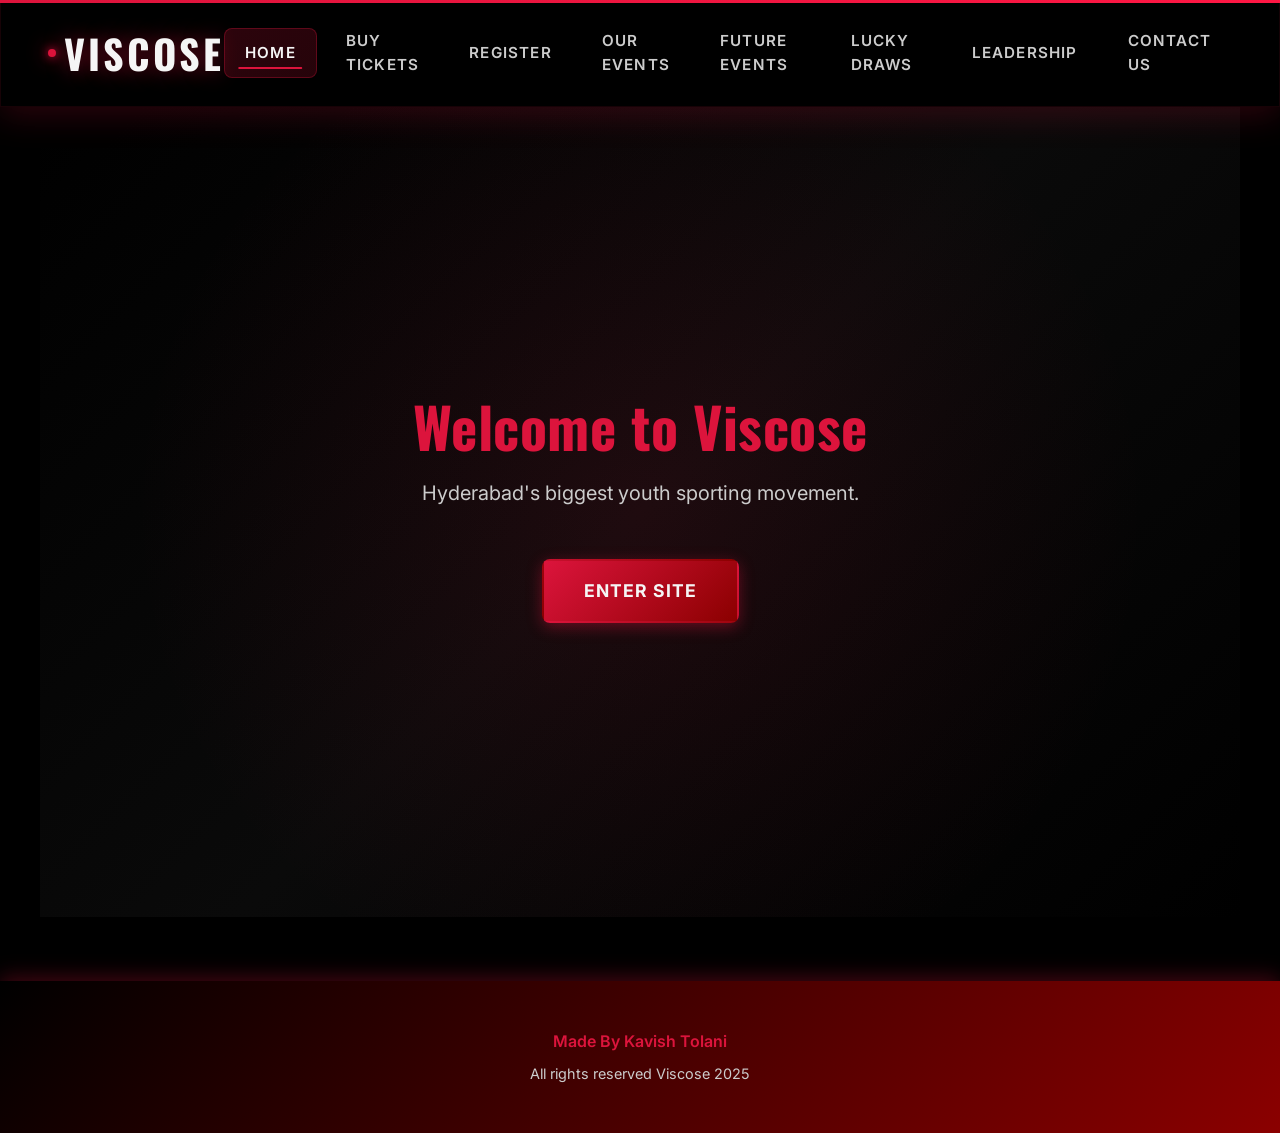
==== index.html @ 60ed1005 "Add files via upload" ====
<!DOCTYPE html>
<html lang="en">
<head>
    <meta charset="UTF-8">
    <meta name="viewport" content="width=device-width, initial-scale=1.0">
    <title>Viscose Sports - Hyderabad's Biggest Youth Sporting Movement</title>
    <link rel="stylesheet" href="styles.css">
    <script src="script.js"></script>
</head>
<body>
    <header class="hero-bar">
        <a href="home.html" class="logo">Viscose</a>
        <button class="menu-toggle" aria-label="Toggle menu">
            <span></span>
            <span></span>
            <span></span>
        </button>
        <nav>
            <ul>
                <li><a href="home.html">Home</a></li>
                <li><a href="buy.html">Buy Tickets</a></li>
                <li><a href="register.html">Register</a></li>
                <li><a href="our-events.html">Our Events</a></li>
                <li><a href="events.html">Future Events</a></li>
                <li><a href="lucky-draws.html">Lucky Draws</a></li>
                <li><a href="leadership.html">Leadership</a></li>
                <li><a href="contact.html">Contact Us</a></li>
            </ul>
        </nav>
    </header>
    <section class="hero">
        <div class="hero-content">
            <h1>Welcome to Viscose</h1>
            <p>Hyderabad's biggest youth sporting movement.</p>
            <a href="home.html" class="cta-button">Enter Site</a>
        </div>
    </section>
    <footer>
        <p>Made By Kavish Tolani</p>
        <p>All rights reserved Viscose 2025</p>
    </footer>
</body>
</html>
---- styles.css ----
/* Import Google Fonts */
@import url('https://fonts.googleapis.com/css2?family=Inter:wght@300;400;500;600;700;800;900&family=Oswald:wght@400;500;600;700&display=swap');

/* CSS Variables for Theme */
:root {
    --primary-red: #DC143C;
    --dark-red: #8B0000;
    --bright-red: #FF1744;
    --black: #000000;
    --dark-gray: #0A0A0A;
    --medium-gray: #1A1A1A;
    --light-gray: #2A2A2A;
    --text-light: #F5F5F5;
    --text-gray: #CCCCCC;
    --accent-gold: #FFD700;
    --transition: all 0.3s cubic-bezier(0.4, 0, 0.2, 1);
}

/* Global Styles */
* {
    margin: 0;
    padding: 0;
    box-sizing: border-box;
}

body {
    font-family: 'Inter', sans-serif;
    background: var(--black);
    color: var(--text-light);
    overflow-x: hidden;
    line-height: 1.6;
}

h1, h2, h3, h4, h5, h6 {
    font-family: 'Oswald', sans-serif;
    color: var(--primary-red);
    margin: 0;
    font-weight: 700;
    letter-spacing: 0.5px;
}

h1 {
    font-size: 3.5rem;
    line-height: 1.2;
    margin-bottom: 1rem;
}

h2 {
    font-size: 2.5rem;
    margin-bottom: 1.5rem;
    text-transform: uppercase;
}

h3 {
    font-size: 2rem;
    margin-bottom: 1rem;
    color: var(--bright-red);
}

h4 {
    font-size: 1.5rem;
    margin-bottom: 0.75rem;
}

p, ul, li, a {
    font-family: 'Inter', sans-serif;
    color: var(--text-gray);
}

a {
    text-decoration: none;
    transition: var(--transition);
}

/* Hero Bar / Navigation */
.hero-bar {
    display: flex;
    justify-content: space-between;
    align-items: center;
    padding: 1rem 3rem;
    background: rgba(0, 0, 0, 0.95);
    backdrop-filter: blur(20px) saturate(180%);
    -webkit-backdrop-filter: blur(20px) saturate(180%);
    box-shadow: 0 8px 32px rgba(220, 20, 60, 0.2), 
                0 0 0 1px rgba(220, 20, 60, 0.1) inset;
    position: sticky;
    top: 0;
    z-index: 1000;
    transition: all 0.3s ease;
    min-height: 70px;
}

.hero-bar::before {
    content: '';
    position: absolute;
    top: 0;
    left: 0;
    right: 0;
    height: 3px;
    background: linear-gradient(90deg, 
        var(--primary-red) 0%, 
        var(--bright-red) 50%, 
        var(--primary-red) 100%);
    background-size: 200% 100%;
    animation: shimmer 3s linear infinite;
}

@keyframes shimmer {
    0% { background-position: 200% 0; }
    100% { background-position: -200% 0; }
}

.hero-bar .logo {
    font-size: 2.5rem;
    font-weight: 900;
    color: var(--text-light);
    font-family: 'Oswald', sans-serif;
    text-transform: uppercase;
    letter-spacing: 3px;
    text-shadow: 0 0 20px rgba(220, 20, 60, 0.5),
                 2px 2px 4px rgba(0, 0, 0, 0.8);
    transition: var(--transition);
    position: relative;
    cursor: pointer;
    display: flex;
    align-items: center;
    gap: 0.5rem;
    text-decoration: none;
}

.hero-bar .logo::before {
    content: '';
    width: 8px;
    height: 8px;
    background: var(--primary-red);
    border-radius: 50%;
    box-shadow: 0 0 10px var(--primary-red),
                0 0 20px var(--primary-red);
    animation: pulse 2s ease-in-out infinite;
}

@keyframes pulse {
    0%, 100% { 
        opacity: 1;
        transform: scale(1);
    }
    50% { 
        opacity: 0.7;
        transform: scale(1.2);
    }
}

.hero-bar .logo:hover {
    color: var(--primary-red);
    transform: translateY(-2px);
    text-shadow: 0 0 30px rgba(220, 20, 60, 0.8),
                 0 4px 8px rgba(0, 0, 0, 0.8);
}

nav {
    display: flex;
    align-items: center;
}

nav ul {
    list-style: none;
    display: flex;
    gap: 0.5rem;
    margin: 0;
    padding: 0;
    align-items: center;
}

nav ul li {
    position: relative;
}

nav ul li a {
    color: var(--text-gray);
    font-weight: 600;
    font-size: 0.95rem;
    text-transform: uppercase;
    letter-spacing: 1.2px;
    padding: 0.75rem 1.25rem;
    border-radius: 8px;
    position: relative;
    transition: var(--transition);
    display: block;
    background: transparent;
    border: 1px solid transparent;
}

nav ul li a::before {
    content: '';
    position: absolute;
    inset: 0;
    border-radius: 8px;
    padding: 1px;
    background: linear-gradient(135deg, var(--primary-red), var(--bright-red));
    -webkit-mask: linear-gradient(#fff 0 0) content-box, linear-gradient(#fff 0 0);
    -webkit-mask-composite: xor;
    mask-composite: exclude;
    opacity: 0;
    transition: var(--transition);
}

nav ul li a::after {
    content: '';
    position: absolute;
    bottom: 0.5rem;
    left: 50%;
    width: 0;
    height: 2px;
    background: linear-gradient(90deg, var(--primary-red), var(--bright-red));
    transition: var(--transition);
    transform: translateX(-50%);
    border-radius: 2px;
}

nav ul li a:hover {
    color: var(--text-light);
    background: rgba(220, 20, 60, 0.15);
    transform: translateY(-2px);
}

nav ul li a:hover::before {
    opacity: 1;
}

nav ul li a:hover::after {
    width: 70%;
}

/* Active page indicator */
nav ul li a.active,
nav ul li a[aria-current="page"] {
    color: var(--text-light);
    background: linear-gradient(135deg, rgba(220, 20, 60, 0.2), rgba(255, 23, 68, 0.15));
    border: 1px solid rgba(220, 20, 60, 0.3);
}

nav ul li a.active::after,
nav ul li a[aria-current="page"]::after {
    width: 70%;
    background: var(--primary-red);
}

/* Mobile Menu Toggle */
.menu-toggle {
    display: none;
    flex-direction: column;
    gap: 5px;
    background: transparent;
    border: none;
    cursor: pointer;
    padding: 0.5rem;
    z-index: 1001;
}

.menu-toggle span {
    width: 25px;
    height: 3px;
    background: var(--text-light);
    border-radius: 3px;
    transition: var(--transition);
    display: block;
}

.menu-toggle.active span:nth-child(1) {
    transform: rotate(45deg) translate(8px, 8px);
}

.menu-toggle.active span:nth-child(2) {
    opacity: 0;
}

.menu-toggle.active span:nth-child(3) {
    transform: rotate(-45deg) translate(7px, -7px);
}

/* Hero Section */
.hero {
    display: flex;
    align-items: center;
    justify-content: center;
    min-height: 90vh;
    background: linear-gradient(135deg, var(--black) 0%, var(--dark-gray) 50%, var(--black) 100%);
    color: var(--text-light);
    text-align: center;
    position: relative;
    overflow: hidden;
    padding: 4rem 2rem;
}

.hero::before {
    content: '';
    position: absolute;
    top: 0;
    left: 0;
    right: 0;
    bottom: 0;
    background: radial-gradient(circle at center, rgba(220, 20, 60, 0.1) 0%, transparent 70%);
    pointer-events: none;
}

.hero-content {
    max-width: 800px;
    z-index: 1;
    position: relative;
    animation: fadeInUp 1s ease-out;
}

.hero-content p {
    font-size: 1.25rem;
    color: var(--text-gray);
    margin-bottom: 2rem;
    line-height: 1.8;
}

.hero-subtitle {
    font-size: 1.5rem;
    color: var(--primary-red);
    font-weight: 600;
    margin-bottom: 1rem;
    text-transform: uppercase;
    letter-spacing: 2px;
}

.hero-description {
    font-size: 1.1rem;
    color: var(--text-gray);
    margin-bottom: 2.5rem;
}

.hero-buttons {
    display: flex;
    gap: 1.5rem;
    justify-content: center;
    flex-wrap: wrap;
}

.cta-button.secondary {
    background: transparent;
    border: 2px solid var(--primary-red);
    color: var(--primary-red);
}

.cta-button.secondary:hover {
    background: var(--primary-red);
    color: var(--text-light);
    transform: translateY(-2px);
}

/* Section Container */
.section-container {
    max-width: 1200px;
    margin: 0 auto;
    padding: 0 2rem;
}

/* Mission Section */
.mission-section {
    padding: 5rem 0;
    background: var(--dark-gray);
}

.mission-section h2 {
    text-align: center;
    margin-bottom: 3rem;
    font-size: 2.5rem;
}

.mission-content {
    display: grid;
    grid-template-columns: repeat(auto-fit, minmax(300px, 1fr));
    gap: 2rem;
}

.mission-card {
    background: linear-gradient(135deg, var(--medium-gray) 0%, var(--dark-gray) 100%);
    padding: 2.5rem;
    border-radius: 12px;
    border: 2px solid var(--light-gray);
    text-align: center;
    transition: var(--transition);
    position: relative;
    overflow: hidden;
}

.mission-card::before {
    content: '';
    position: absolute;
    top: 0;
    left: 0;
    right: 0;
    height: 4px;
    background: linear-gradient(90deg, var(--primary-red), var(--bright-red));
    transform: scaleX(0);
    transition: var(--transition);
}

.mission-card:hover::before {
    transform: scaleX(1);
}

.mission-card:hover {
    transform: translateY(-5px);
    box-shadow: 0 15px 40px rgba(220, 20, 60, 0.3);
    border-color: var(--primary-red);
}

.mission-icon {
    font-size: 3.5rem;
    display: block;
    margin-bottom: 1.5rem;
}

.mission-card h3 {
    font-size: 1.5rem;
    color: var(--primary-red);
    margin-bottom: 1rem;
    text-transform: uppercase;
    letter-spacing: 1px;
}

.mission-card p {
    color: var(--text-gray);
    line-height: 1.8;
    font-size: 1rem;
}

/* About Section */
.about-section {
    padding: 5rem 0;
    background: var(--black);
}

.about-section h2 {
    text-align: center;
    margin-bottom: 3rem;
    font-size: 2.5rem;
}

.about-content {
    max-width: 900px;
    margin: 0 auto;
}

.about-text p {
    font-size: 1.1rem;
    line-height: 1.9;
    margin-bottom: 1.5rem;
    color: var(--text-gray);
}

.about-text .lead {
    font-size: 1.3rem;
    color: var(--text-light);
    font-weight: 500;
    margin-bottom: 2rem;
}

.about-text strong {
    color: var(--primary-red);
    font-weight: 600;
}

.about-text .highlight {
    background: rgba(220, 20, 60, 0.1);
    padding: 1.5rem;
    border-radius: 8px;
    border-left: 4px solid var(--primary-red);
    margin: 2rem 0;
    font-size: 1.15rem;
    color: var(--text-light);
}

.about-text .tagline {
    font-size: 1.2rem;
    font-style: italic;
    color: var(--primary-red);
    text-align: center;
    margin-top: 2rem;
    font-weight: 600;
}

/* Values Section */
.values-section {
    padding: 5rem 0;
    background: var(--dark-gray);
}

.values-section h2 {
    text-align: center;
    margin-bottom: 3rem;
    font-size: 2.5rem;
}

.values-grid {
    display: grid;
    grid-template-columns: repeat(auto-fit, minmax(280px, 1fr));
    gap: 2rem;
}

.value-card {
    background: linear-gradient(135deg, var(--medium-gray) 0%, var(--dark-gray) 100%);
    padding: 2rem;
    border-radius: 12px;
    border: 2px solid var(--light-gray);
    text-align: center;
    transition: var(--transition);
    position: relative;
    overflow: hidden;
}

.value-card::before {
    content: '';
    position: absolute;
    top: 0;
    left: 0;
    right: 0;
    height: 4px;
    background: linear-gradient(90deg, var(--primary-red), var(--bright-red));
    transform: scaleX(0);
    transition: var(--transition);
}

.value-card:hover::before {
    transform: scaleX(1);
}

.value-card:hover {
    transform: translateY(-5px);
    box-shadow: 0 15px 40px rgba(220, 20, 60, 0.3);
    border-color: var(--primary-red);
}

.value-icon {
    font-size: 3rem;
    display: block;
    margin-bottom: 1rem;
}

.value-card h3 {
    font-size: 1.3rem;
    color: var(--primary-red);
    margin-bottom: 1rem;
    text-transform: uppercase;
    letter-spacing: 1px;
}

.value-card p {
    color: var(--text-gray);
    line-height: 1.7;
    font-size: 0.95rem;
}

/* Offerings Section */
.offerings-section {
    padding: 5rem 0;
    background: var(--black);
}

.offerings-section h2 {
    text-align: center;
    margin-bottom: 3rem;
    font-size: 2.5rem;
}

.offerings-grid {
    display: grid;
    grid-template-columns: repeat(auto-fit, minmax(300px, 1fr));
    gap: 2rem;
}

.offering-card {
    background: linear-gradient(135deg, var(--medium-gray) 0%, var(--dark-gray) 100%);
    padding: 2rem;
    border-radius: 12px;
    border: 2px solid var(--light-gray);
    text-align: center;
    transition: var(--transition);
    position: relative;
    overflow: hidden;
}

.offering-card::before {
    content: '';
    position: absolute;
    top: 0;
    left: 0;
    right: 0;
    height: 4px;
    background: linear-gradient(90deg, var(--primary-red), var(--bright-red));
    transform: scaleX(0);
    transition: var(--transition);
}

.offering-card:hover::before {
    transform: scaleX(1);
}

.offering-card:hover {
    transform: translateY(-5px);
    box-shadow: 0 15px 40px rgba(220, 20, 60, 0.3);
    border-color: var(--primary-red);
}

.offering-icon {
    font-size: 3rem;
    display: block;
    margin-bottom: 1rem;
}

.offering-card h3 {
    font-size: 1.3rem;
    color: var(--primary-red);
    margin-bottom: 1rem;
    text-transform: uppercase;
    letter-spacing: 1px;
}

.offering-card p {
    color: var(--text-gray);
    line-height: 1.7;
    font-size: 0.95rem;
}

/* Sports Section */
.sports-section {
    padding: 5rem 0;
    background: var(--dark-gray);
}

.sports-section h2 {
    text-align: center;
    margin-bottom: 1rem;
    font-size: 2.5rem;
}

.section-subtitle {
    text-align: center;
    font-size: 1.2rem;
    color: var(--text-gray);
    margin-bottom: 3rem;
}

.sports-grid {
    display: grid;
    grid-template-columns: repeat(auto-fit, minmax(200px, 1fr));
    gap: 1.5rem;
}

.sport-card {
    background: linear-gradient(135deg, var(--medium-gray) 0%, var(--dark-gray) 100%);
    padding: 2rem 1.5rem;
    border-radius: 12px;
    border: 2px solid var(--light-gray);
    text-align: center;
    transition: var(--transition);
    position: relative;
    overflow: hidden;
}

.sport-card::before {
    content: '';
    position: absolute;
    top: 0;
    left: 0;
    right: 0;
    height: 3px;
    background: linear-gradient(90deg, var(--primary-red), var(--bright-red));
    transform: scaleX(0);
    transition: var(--transition);
}

.sport-card:hover::before {
    transform: scaleX(1);
}

.sport-card:hover {
    transform: translateY(-5px);
    box-shadow: 0 12px 35px rgba(220, 20, 60, 0.3);
    border-color: var(--primary-red);
}

.sport-icon {
    font-size: 2.5rem;
    display: block;
    margin-bottom: 1rem;
}

.sport-card h3 {
    font-size: 1.2rem;
    color: var(--primary-red);
    margin-bottom: 0.75rem;
    text-transform: uppercase;
    letter-spacing: 1px;
}

.sport-card p {
    color: var(--text-gray);
    line-height: 1.6;
    font-size: 0.9rem;
}

/* Partners Section */
.partners-section {
    padding: 5rem 0;
    background: var(--black);
}

.partners-section h2 {
    text-align: center;
    margin-bottom: 1rem;
    font-size: 2.5rem;
}

.partners-grid {
    display: grid;
    grid-template-columns: repeat(auto-fit, minmax(400px, 1fr));
    gap: 2rem;
    max-width: 900px;
    margin: 0 auto;
}

.partner-card {
    background: linear-gradient(135deg, var(--medium-gray) 0%, var(--dark-gray) 100%);
    padding: 2.5rem;
    border-radius: 12px;
    border: 2px solid var(--light-gray);
    text-align: center;
    transition: var(--transition);
    position: relative;
    overflow: hidden;
}

.partner-card::before {
    content: '';
    position: absolute;
    top: 0;
    left: 0;
    right: 0;
    height: 4px;
    background: linear-gradient(90deg, var(--primary-red), var(--bright-red));
    transform: scaleX(0);
    transition: var(--transition);
}

.partner-card:hover::before {
    transform: scaleX(1);
}

.partner-card:hover {
    transform: translateY(-5px);
    box-shadow: 0 15px 40px rgba(220, 20, 60, 0.3);
    border-color: var(--primary-red);
}

.partner-card h3 {
    font-size: 1.75rem;
    color: var(--primary-red);
    margin-bottom: 0.5rem;
    text-transform: uppercase;
    letter-spacing: 1px;
}

.partner-role {
    color: var(--bright-red);
    font-weight: 600;
    font-size: 1rem;
    margin-bottom: 1rem;
    text-transform: uppercase;
    letter-spacing: 1px;
}

.partner-card p {
    color: var(--text-gray);
    line-height: 1.7;
    font-size: 1rem;
}

/* CTA Section */
.cta-section {
    padding: 5rem 0;
    background: linear-gradient(135deg, var(--dark-gray) 0%, var(--black) 100%);
    position: relative;
    overflow: hidden;
}

.cta-section::before {
    content: '';
    position: absolute;
    top: 0;
    left: 0;
    right: 0;
    bottom: 0;
    background: radial-gradient(circle at center, rgba(220, 20, 60, 0.1) 0%, transparent 70%);
    pointer-events: none;
}

.cta-content {
    text-align: center;
    position: relative;
    z-index: 1;
}

.cta-content h2 {
    font-size: 2.5rem;
    margin-bottom: 1rem;
    color: var(--primary-red);
}

.cta-content p {
    font-size: 1.2rem;
    color: var(--text-gray);
    margin-bottom: 2.5rem;
    max-width: 600px;
    margin-left: auto;
    margin-right: auto;
}

.cta-buttons {
    display: flex;
    gap: 1.5rem;
    justify-content: center;
    flex-wrap: wrap;
}

/* Our Events Page Styles */
.events-hero {
    padding: 5rem 2rem;
    background: linear-gradient(135deg, var(--black) 0%, var(--dark-gray) 50%, var(--black) 100%);
    text-align: center;
    position: relative;
    overflow: hidden;
}

.events-hero::before {
    content: '';
    position: absolute;
    top: 0;
    left: 0;
    right: 0;
    bottom: 0;
    background: radial-gradient(circle at center, rgba(220, 20, 60, 0.1) 0%, transparent 70%);
    pointer-events: none;
}

.events-hero-content {
    position: relative;
    z-index: 1;
    max-width: 800px;
    margin: 0 auto;
}

.events-hero-content h1 {
    font-size: 3.5rem;
    margin-bottom: 1rem;
    color: var(--primary-red);
}

.events-hero-content p {
    font-size: 1.3rem;
    color: var(--text-gray);
}

.event-section {
    padding: 5rem 0;
    background: var(--black);
}

.event-section.alt {
    background: var(--dark-gray);
}

.event-header {
    text-align: center;
    margin-bottom: 3rem;
    display: flex;
    flex-direction: column;
    align-items: center;
    gap: 1rem;
}

.event-section-icon {
    font-size: 4rem;
    line-height: 1;
}

.event-header h2 {
    font-size: 2.5rem;
    color: var(--primary-red);
    margin: 0;
    text-transform: uppercase;
    letter-spacing: 2px;
}

.event-content {
    display: grid;
    grid-template-columns: repeat(auto-fit, minmax(300px, 1fr));
    gap: 2rem;
    margin-top: 3rem;
}

.event-info-card {
    background: linear-gradient(135deg, var(--medium-gray) 0%, var(--dark-gray) 100%);
    padding: 2.5rem;
    border-radius: 12px;
    border: 2px solid var(--light-gray);
    transition: var(--transition);
    position: relative;
    overflow: hidden;
}

.event-info-card::before {
    content: '';
    position: absolute;
    top: 0;
    left: 0;
    right: 0;
    height: 4px;
    background: linear-gradient(90deg, var(--primary-red), var(--bright-red));
    transform: scaleX(0);
    transition: var(--transition);
}

.event-info-card:hover::before {
    transform: scaleX(1);
}

.event-info-card:hover {
    transform: translateY(-5px);
    box-shadow: 0 15px 40px rgba(220, 20, 60, 0.3);
    border-color: var(--primary-red);
}

.event-info-card h3 {
    font-size: 1.5rem;
    color: var(--primary-red);
    margin-bottom: 1.5rem;
    text-transform: uppercase;
    letter-spacing: 1px;
}

.event-info-card p {
    color: var(--text-gray);
    line-height: 1.8;
    margin-bottom: 1rem;
    font-size: 1rem;
}

.event-info-card strong {
    color: var(--text-light);
    font-weight: 600;
}

.event-features {
    list-style: none;
    padding: 0;
    margin: 0;
}

.event-features li {
    padding: 0.75rem 0 0.75rem 2rem;
    color: var(--text-gray);
    position: relative;
    line-height: 1.6;
    border-bottom: 1px solid rgba(255, 255, 255, 0.05);
}

.event-features li:last-child {
    border-bottom: none;
}

.event-features li::before {
    content: '✓';
    position: absolute;
    left: 0;
    color: var(--primary-red);
    font-weight: bold;
    font-size: 1.2rem;
}

.pricing-list {
    list-style: none;
    padding: 0;
    margin: 1.5rem 0;
}

.pricing-list li {
    padding: 0.75rem 0;
    color: var(--text-gray);
    line-height: 1.8;
    border-bottom: 1px solid rgba(255, 255, 255, 0.05);
}

.pricing-list li:last-child {
    border-bottom: none;
}

.pricing-list li strong {
    color: var(--primary-red);
    font-size: 1.1rem;
}

.event-info-card .cta-button {
    margin-top: 1.5rem;
    width: 100%;
}

.event-info-card.full-width {
    grid-column: 1 / -1;
}

.prize-amount {
    font-size: 1.8rem;
    font-weight: 900;
    color: var(--primary-red);
    font-family: 'Oswald', sans-serif;
    margin: 1rem 0;
    text-align: center;
    padding: 1rem;
    background: rgba(220, 20, 60, 0.1);
    border-radius: 8px;
    border: 2px solid rgba(220, 20, 60, 0.3);
}

.status-badge {
    display: inline-block;
    padding: 0.5rem 1.5rem;
    background: rgba(40, 167, 69, 0.2);
    color: #28a745;
    border-radius: 20px;
    font-weight: 600;
    font-size: 0.9rem;
    text-transform: uppercase;
    letter-spacing: 1px;
    border: 1px solid #28a745;
    margin-bottom: 1rem;
}

/* Standings Table */
.standings-table-container {
    overflow-x: auto;
    margin-top: 1.5rem;
}

.standings-table {
    width: 100%;
    border-collapse: collapse;
    background: var(--black);
    border-radius: 8px;
    overflow: hidden;
}

.standings-table thead {
    background: linear-gradient(135deg, var(--primary-red) 0%, var(--dark-red) 100%);
}

.standings-table th {
    padding: 1rem;
    text-align: left;
    color: var(--text-light);
    font-weight: 700;
    text-transform: uppercase;
    letter-spacing: 1px;
    font-size: 0.9rem;
}

.standings-table td {
    padding: 1rem;
    color: var(--text-gray);
    border-bottom: 1px solid var(--light-gray);
}

.standings-table tbody tr:hover {
    background: rgba(220, 20, 60, 0.1);
}

.standings-table tbody tr.qualified {
    background: rgba(40, 167, 69, 0.1);
    border-left: 4px solid #28a745;
}

.standings-table tbody tr.qualified td {
    color: var(--text-light);
    font-weight: 600;
}

.standings-table tbody tr.qualified td:last-child {
    color: #28a745;
    font-weight: 700;
}

/* Awards Grid */
.awards-grid {
    display: grid;
    grid-template-columns: repeat(auto-fit, minmax(220px, 1fr));
    gap: 2rem;
    margin-top: 2rem;
}

.award-item {
    background: linear-gradient(135deg, var(--medium-gray) 0%, var(--dark-gray) 100%);
    padding: 2rem 1.5rem;
    border-radius: 16px;
    border: 2px solid var(--light-gray);
    text-align: center;
    transition: var(--transition);
    position: relative;
    overflow: hidden;
}

.award-item::before {
    content: '';
    position: absolute;
    top: 0;
    left: 0;
    right: 0;
    height: 4px;
    background: linear-gradient(90deg, var(--primary-red), var(--bright-red), var(--primary-red));
    background-size: 200% 100%;
    transform: scaleX(0);
    transition: var(--transition);
    animation: shimmer 3s linear infinite;
}

.award-item:hover::before {
    transform: scaleX(1);
}

.award-item::after {
    content: '';
    position: absolute;
    top: -50%;
    left: -50%;
    width: 200%;
    height: 200%;
    background: radial-gradient(circle, rgba(220, 20, 60, 0.1) 0%, transparent 70%);
    opacity: 0;
    transition: var(--transition);
}

.award-item:hover::after {
    opacity: 1;
}

.award-item:hover {
    border-color: var(--primary-red);
    transform: translateY(-8px) scale(1.02);
    box-shadow: 0 15px 40px rgba(220, 20, 60, 0.4),
                0 0 30px rgba(220, 20, 60, 0.2);
}

.award-icon {
    font-size: 4rem;
    display: block;
    margin: 0 auto 1.5rem;
    line-height: 1;
    filter: drop-shadow(0 0 10px rgba(220, 20, 60, 0.5));
    transition: var(--transition);
    position: relative;
    z-index: 1;
    animation: float 3s ease-in-out infinite;
}

.award-item:nth-child(1) .award-icon {
    animation-delay: 0s;
}

.award-item:nth-child(2) .award-icon {
    animation-delay: 0.5s;
}

.award-item:nth-child(3) .award-icon {
    animation-delay: 1s;
}

.award-item:nth-child(4) .award-icon {
    animation-delay: 1.5s;
}

.award-item:nth-child(5) .award-icon {
    animation-delay: 2s;
}

@keyframes float {
    0%, 100% {
        transform: translateY(0px);
    }
    50% {
        transform: translateY(-10px);
    }
}

.award-item:hover .award-icon {
    transform: scale(1.15) rotate(5deg);
    filter: drop-shadow(0 0 20px rgba(220, 20, 60, 0.8));
}

.award-item h4 {
    font-size: 1.1rem;
    color: var(--bright-red);
    margin-bottom: 1rem;
    text-transform: uppercase;
    letter-spacing: 1.5px;
    font-weight: 700;
    position: relative;
    z-index: 1;
    text-shadow: 0 2px 4px rgba(0, 0, 0, 0.5);
}

.award-item h4::after {
    content: '';
    position: absolute;
    bottom: -0.5rem;
    left: 50%;
    transform: translateX(-50%);
    width: 40px;
    height: 2px;
    background: linear-gradient(90deg, transparent, var(--primary-red), transparent);
}

.award-item p {
    color: var(--text-light);
    font-size: 1rem;
    line-height: 1.8;
    margin: 0;
    position: relative;
    z-index: 1;
}

.award-item p strong {
    color: var(--primary-red);
    font-size: 1.3rem;
    display: block;
    margin-bottom: 0.5rem;
    font-weight: 700;
    text-shadow: 0 0 10px rgba(220, 20, 60, 0.5);
    letter-spacing: 0.5px;
}

.award-item p strong::before {
    content: '🏅';
    margin-right: 0.5rem;
    font-size: 1.2rem;
}

.award-team-name {
    color: var(--text-gray);
    font-size: 0.95rem;
    font-style: italic;
    margin-top: 0.5rem;
    display: block;
    opacity: 0.8;
}

/* Game Options */
.game-options {
    display: grid;
    grid-template-columns: repeat(auto-fit, minmax(150px, 1fr));
    gap: 1.5rem;
    margin-top: 1.5rem;
}

.game-option {
    background: var(--black);
    padding: 1.5rem;
    border-radius: 8px;
    border: 2px solid var(--light-gray);
    text-align: center;
    transition: var(--transition);
}

.game-option:hover {
    border-color: var(--primary-red);
    transform: translateY(-3px);
    box-shadow: 0 8px 20px rgba(220, 20, 60, 0.2);
}

.game-icon {
    font-size: 2.5rem;
    display: block;
    margin-bottom: 0.75rem;
}

.game-option h4 {
    font-size: 1.2rem;
    color: var(--primary-red);
    margin-bottom: 0.5rem;
    text-transform: uppercase;
    letter-spacing: 1px;
    font-weight: 700;
}

.game-option p {
    color: var(--text-gray);
    font-size: 0.9rem;
    margin: 0;
}

/* Lucky Draws Page Styles */
.lucky-draws-hero {
    padding: 4rem 2rem;
    background: linear-gradient(135deg, var(--black) 0%, var(--dark-gray) 50%, var(--black) 100%);
    text-align: center;
    position: relative;
    overflow: hidden;
}

.lucky-draws-hero::before {
    content: '';
    position: absolute;
    top: 0;
    left: 0;
    right: 0;
    bottom: 0;
    background: radial-gradient(circle at center, rgba(220, 20, 60, 0.15) 0%, transparent 70%);
    pointer-events: none;
}

.lucky-draws-hero-content {
    position: relative;
    z-index: 1;
    max-width: 800px;
    margin: 0 auto;
}

.lucky-draws-hero-content h1 {
    font-size: 3.5rem;
    margin-bottom: 1rem;
    color: var(--primary-red);
}

.lucky-draws-hero-content p {
    font-size: 1.3rem;
    color: var(--text-gray);
}

/* Countdown Timer */
.countdown-section {
    padding: 3rem 0;
    background: var(--dark-gray);
}

.countdown-section h2 {
    text-align: center;
    margin-bottom: 2rem;
    font-size: 2rem;
    color: var(--primary-red);
}

.countdown-timer {
    display: flex;
    justify-content: center;
    align-items: center;
    gap: 1.5rem;
    flex-wrap: wrap;
    max-width: 800px;
    margin: 0 auto;
}

.countdown-item {
    text-align: center;
    background: linear-gradient(135deg, var(--medium-gray) 0%, var(--dark-gray) 100%);
    padding: 2rem 1.5rem;
    border-radius: 12px;
    border: 2px solid var(--light-gray);
    min-width: 120px;
    transition: var(--transition);
}

.countdown-item:hover {
    border-color: var(--primary-red);
    transform: translateY(-5px);
    box-shadow: 0 10px 30px rgba(220, 20, 60, 0.3);
}

.countdown-number {
    font-size: 3rem;
    font-weight: 900;
    color: var(--primary-red);
    font-family: 'Oswald', sans-serif;
    line-height: 1;
    margin-bottom: 0.5rem;
    text-shadow: 0 0 20px rgba(220, 20, 60, 0.5);
}

.countdown-label {
    font-size: 1rem;
    color: var(--text-gray);
    text-transform: uppercase;
    letter-spacing: 2px;
    font-weight: 600;
}

.countdown-separator {
    font-size: 2.5rem;
    color: var(--primary-red);
    font-weight: 900;
}

/* Wheel Section */
.wheel-section {
    padding: 5rem 0;
    background: var(--black);
}

.wheel-section h2 {
    text-align: center;
    margin-bottom: 1rem;
    font-size: 2.5rem;
    color: var(--primary-red);
}

.wheel-description {
    text-align: center;
    font-size: 1.2rem;
    color: var(--text-gray);
    margin-bottom: 3rem;
}

.wheel-container {
    display: flex;
    flex-direction: column;
    align-items: center;
    gap: 3rem;
    margin: 3rem 0;
}

.wheel-wrapper {
    position: relative;
    width: 400px;
    height: 400px;
    max-width: 100%;
    margin: 0 auto;
}

#wheelCanvas {
    width: 100%;
    height: 100%;
    max-width: 400px;
    max-height: 400px;
    border-radius: 50%;
    box-shadow: 0 0 40px rgba(220, 20, 60, 0.4),
                0 0 80px rgba(220, 20, 60, 0.2);
    transition: transform 0.1s ease-out;
    display: block;
}

.wheel-pointer {
    position: absolute;
    top: -20px;
    left: 50%;
    transform: translateX(-50%);
    width: 0;
    height: 0;
    border-left: 20px solid transparent;
    border-right: 20px solid transparent;
    border-top: 40px solid var(--primary-red);
    filter: drop-shadow(0 0 10px rgba(220, 20, 60, 0.8));
    z-index: 10;
}

.spin-button {
    padding: 1.5rem 4rem;
    background: linear-gradient(135deg, var(--primary-red) 0%, var(--dark-red) 100%);
    color: var(--text-light);
    font-size: 1.5rem;
    font-weight: 900;
    border: none;
    border-radius: 50px;
    text-transform: uppercase;
    letter-spacing: 3px;
    cursor: pointer;
    transition: var(--transition);
    box-shadow: 0 8px 25px rgba(220, 20, 60, 0.5);
    font-family: 'Oswald', sans-serif;
}

.spin-button:hover:not(:disabled) {
    background: linear-gradient(135deg, var(--bright-red) 0%, var(--primary-red) 100%);
    transform: translateY(-3px) scale(1.05);
    box-shadow: 0 12px 35px rgba(220, 20, 60, 0.7);
}

.spin-button:disabled {
    opacity: 0.6;
    cursor: not-allowed;
}

/* Result Modal */
.result-modal {
    display: none;
    position: fixed;
    z-index: 3000;
    left: 0;
    top: 0;
    width: 100%;
    height: 100%;
    overflow: auto;
    background-color: rgba(0, 0, 0, 0.95);
    backdrop-filter: blur(10px);
    animation: fadeIn 0.3s ease;
}

.result-modal.active {
    display: flex;
    align-items: center;
    justify-content: center;
    padding: 2rem;
}

.result-modal-content {
    background: linear-gradient(135deg, var(--medium-gray) 0%, var(--dark-gray) 100%);
    margin: auto;
    padding: 3rem;
    border: 3px solid var(--primary-red);
    border-radius: 20px;
    width: 100%;
    max-width: 500px;
    text-align: center;
    box-shadow: 0 20px 60px rgba(220, 20, 60, 0.5);
    position: relative;
    animation: slideInUp 0.5s ease;
}

.close-result {
    position: absolute;
    top: 1rem;
    right: 1.5rem;
    color: var(--text-light);
    font-size: 2rem;
    font-weight: bold;
    cursor: pointer;
    transition: var(--transition);
    line-height: 1;
    width: 35px;
    height: 35px;
    display: flex;
    align-items: center;
    justify-content: center;
    border-radius: 50%;
    background: rgba(220, 20, 60, 0.2);
}

.close-result:hover {
    color: var(--primary-red);
    background: rgba(220, 20, 60, 0.4);
    transform: rotate(90deg);
}

#resultTitle {
    font-size: 2rem;
    color: var(--primary-red);
    margin-bottom: 1.5rem;
    text-transform: uppercase;
    letter-spacing: 2px;
}

#resultPrize {
    font-size: 4rem;
    margin: 1.5rem 0;
    line-height: 1;
}

#resultMessage {
    font-size: 1.2rem;
    color: var(--text-light);
    margin: 1.5rem 0;
    line-height: 1.6;
}

.result-modal-content .cta-button {
    margin-top: 2rem;
    width: 100%;
}

/* Prize Info */
.prize-info {
    margin-top: 4rem;
    padding-top: 3rem;
    border-top: 2px solid var(--light-gray);
}

.prize-info h3 {
    text-align: center;
    font-size: 2rem;
    color: var(--primary-red);
    margin-bottom: 2rem;
    text-transform: uppercase;
    letter-spacing: 2px;
}

.prizes-grid {
    display: grid;
    grid-template-columns: repeat(auto-fit, minmax(200px, 1fr));
    gap: 2rem;
}

.prize-card {
    background: linear-gradient(135deg, var(--medium-gray) 0%, var(--dark-gray) 100%);
    padding: 2rem;
    border-radius: 12px;
    border: 2px solid var(--light-gray);
    text-align: center;
    transition: var(--transition);
}

.prize-card:hover {
    border-color: var(--primary-red);
    transform: translateY(-5px);
    box-shadow: 0 12px 35px rgba(220, 20, 60, 0.3);
}

.prize-icon {
    font-size: 3rem;
    display: block;
    margin-bottom: 1rem;
}

.prize-card h4 {
    font-size: 1.2rem;
    color: var(--primary-red);
    margin-bottom: 0.75rem;
    text-transform: uppercase;
    letter-spacing: 1px;
}

.prize-card p {
    color: var(--text-gray);
    font-size: 0.95rem;
    line-height: 1.6;
    margin: 0;
}

/* Easter Egg Section */
.easter-egg-section {
    padding: 5rem 0;
    background: linear-gradient(135deg, var(--dark-gray) 0%, var(--black) 100%);
}

.easter-egg-card {
    background: linear-gradient(135deg, var(--medium-gray) 0%, var(--dark-gray) 100%);
    border-radius: 20px;
    padding: 3rem;
    border: 3px solid var(--primary-red);
    box-shadow: 0 20px 60px rgba(220, 20, 60, 0.3),
                0 0 40px rgba(220, 20, 60, 0.1);
    position: relative;
    overflow: hidden;
    max-width: 900px;
    margin: 0 auto;
}

.easter-egg-card::before {
    content: '';
    position: absolute;
    top: 0;
    left: 0;
    right: 0;
    height: 5px;
    background: linear-gradient(90deg, var(--primary-red), var(--bright-red), var(--primary-red));
    background-size: 200% 100%;
    animation: shimmer 3s linear infinite;
}

.easter-egg-header {
    text-align: center;
    margin-bottom: 2.5rem;
    display: flex;
    flex-direction: column;
    align-items: center;
    gap: 1rem;
}

.easter-egg-icon {
    font-size: 4rem;
    line-height: 1;
    animation: float 3s ease-in-out infinite;
}

.easter-egg-header h2 {
    font-size: 2.5rem;
    color: var(--primary-red);
    margin: 0;
    text-transform: uppercase;
    letter-spacing: 3px;
    text-shadow: 0 0 20px rgba(220, 20, 60, 0.5);
}

.easter-egg-content {
    display: flex;
    flex-direction: column;
    gap: 2.5rem;
}

.easter-egg-prize {
    text-align: center;
    padding: 2rem;
    background: rgba(220, 20, 60, 0.1);
    border-radius: 16px;
    border: 2px solid rgba(220, 20, 60, 0.3);
    position: relative;
}

.prize-badge {
    font-size: 4rem;
    display: block;
    margin-bottom: 1rem;
    animation: float 2s ease-in-out infinite;
}

.easter-egg-prize h3 {
    font-size: 1.8rem;
    color: var(--primary-red);
    margin-bottom: 1rem;
    text-transform: uppercase;
    letter-spacing: 2px;
}

.prize-description {
    font-size: 1.2rem;
    color: var(--text-light);
    line-height: 1.8;
    margin: 0;
}

.easter-egg-hint {
    padding: 2rem;
    background: var(--black);
    border-radius: 12px;
    border-left: 4px solid var(--primary-red);
    text-align: center;
}

.easter-egg-hint h4 {
    font-size: 1.3rem;
    color: var(--bright-red);
    margin-bottom: 1rem;
    text-transform: uppercase;
    letter-spacing: 1px;
}

.easter-egg-hint p {
    font-size: 1.1rem;
    color: var(--text-gray);
    margin-bottom: 1.5rem;
}

.instagram-link {
    display: inline-flex;
    align-items: center;
    gap: 0.75rem;
    padding: 1rem 2rem;
    background: linear-gradient(135deg, #833AB4 0%, #E1306C 50%, #FCAF45 100%);
    color: var(--text-light);
    text-decoration: none;
    border-radius: 50px;
    font-weight: 700;
    font-size: 1.1rem;
    transition: var(--transition);
    box-shadow: 0 4px 15px rgba(225, 48, 108, 0.4);
}

.instagram-link:hover {
    transform: translateY(-3px) scale(1.05);
    box-shadow: 0 8px 25px rgba(225, 48, 108, 0.6);
}

.instagram-icon {
    font-size: 1.5rem;
}

.easter-egg-instructions {
    padding: 2rem;
    background: var(--black);
    border-radius: 12px;
    border: 2px solid var(--light-gray);
}

.easter-egg-instructions p {
    font-size: 1.1rem;
    color: var(--text-light);
    margin-bottom: 1rem;
}

.easter-egg-instructions strong {
    color: var(--primary-red);
}

.easter-egg-instructions ol {
    margin: 1.5rem 0 0 0;
    padding-left: 2rem;
    color: var(--text-gray);
    line-height: 2;
}

.easter-egg-instructions li {
    margin-bottom: 0.75rem;
    font-size: 1rem;
}

.easter-egg-instructions li a {
    color: var(--primary-red);
    text-decoration: none;
    font-weight: 600;
    transition: var(--transition);
}

.easter-egg-instructions li a:hover {
    color: var(--bright-red);
    text-decoration: underline;
}

/* Leadership Page Styles */
.leadership-hero {
    padding: 4rem 2rem;
    background: linear-gradient(135deg, var(--black) 0%, var(--dark-gray) 50%, var(--black) 100%);
    text-align: center;
    position: relative;
    overflow: hidden;
}

.leadership-hero::before {
    content: '';
    position: absolute;
    top: 0;
    left: 0;
    right: 0;
    bottom: 0;
    background: radial-gradient(circle at center, rgba(220, 20, 60, 0.15) 0%, transparent 70%);
    pointer-events: none;
}

.leadership-hero-content {
    position: relative;
    z-index: 1;
    max-width: 800px;
    margin: 0 auto;
}

.leadership-hero-content h1 {
    font-size: 3.5rem;
    margin-bottom: 1rem;
    color: var(--primary-red);
}

.leadership-hero-content p {
    font-size: 1.3rem;
    color: var(--text-gray);
}

/* Founders Section */
.founders-section {
    padding: 5rem 0;
    background: var(--black);
}

.founders-section h2 {
    text-align: center;
    margin-bottom: 1rem;
    font-size: 2.5rem;
    color: var(--primary-red);
}

.founders-grid {
    display: grid;
    grid-template-columns: repeat(auto-fit, minmax(280px, 1fr));
    gap: 2.5rem;
    margin-top: 3rem;
}

.leader-card {
    background: linear-gradient(135deg, var(--medium-gray) 0%, var(--dark-gray) 100%);
    padding: 3rem 2rem;
    border-radius: 16px;
    border: 2px solid var(--light-gray);
    text-align: center;
    transition: var(--transition);
    position: relative;
    overflow: hidden;
}

.leader-card::before {
    content: '';
    position: absolute;
    top: 0;
    left: 0;
    right: 0;
    height: 4px;
    background: linear-gradient(90deg, var(--primary-red), var(--bright-red));
    transform: scaleX(0);
    transition: var(--transition);
}

.leader-card:hover::before {
    transform: scaleX(1);
}

.leader-card:hover {
    transform: translateY(-8px);
    box-shadow: 0 15px 40px rgba(220, 20, 60, 0.3);
    border-color: var(--primary-red);
}

.founder-card {
    border: 3px solid var(--primary-red);
    box-shadow: 0 0 30px rgba(220, 20, 60, 0.4),
                0 0 60px rgba(220, 20, 60, 0.2);
    background: linear-gradient(135deg, rgba(220, 20, 60, 0.15) 0%, var(--medium-gray) 50%, rgba(220, 20, 60, 0.15) 100%);
    position: relative;
}

.founder-card::after {
    content: '';
    position: absolute;
    top: -2px;
    left: -2px;
    right: -2px;
    bottom: -2px;
    background: linear-gradient(135deg, var(--primary-red), var(--bright-red), var(--primary-red));
    border-radius: 16px;
    z-index: -1;
    opacity: 0.5;
    animation: pulse-glow 2s ease-in-out infinite;
}

@keyframes pulse-glow {
    0%, 100% {
        opacity: 0.5;
        transform: scale(1);
    }
    50% {
        opacity: 0.8;
        transform: scale(1.02);
    }
}

.founder-card h3 {
    font-size: 1.75rem;
    text-shadow: 0 0 20px rgba(220, 20, 60, 0.6);
}

.leader-icon {
    font-size: 4rem;
    margin-bottom: 1.5rem;
    filter: drop-shadow(0 0 15px rgba(220, 20, 60, 0.5));
}

.leader-card h3 {
    font-size: 1.5rem;
    color: var(--primary-red);
    margin-bottom: 0.75rem;
    text-transform: uppercase;
    letter-spacing: 1px;
    font-weight: 700;
}

.leader-role {
    color: var(--bright-red);
    font-weight: 600;
    font-size: 1rem;
    text-transform: uppercase;
    letter-spacing: 1.5px;
    margin: 0;
}

.leader-name {
    color: var(--text-light);
    font-size: 1.2rem;
    font-weight: 600;
    margin: 0.5rem 0 0 0;
}

/* Sport Heads Section */
.sport-heads-section {
    padding: 5rem 0;
    background: var(--dark-gray);
}

.sport-heads-section h2 {
    text-align: center;
    margin-bottom: 1rem;
    font-size: 2.5rem;
    color: var(--primary-red);
}

.sport-heads-grid {
    display: grid;
    grid-template-columns: repeat(auto-fit, minmax(280px, 1fr));
    gap: 2.5rem;
    margin-top: 3rem;
}

.sport-head-card {
    border: 2px solid var(--light-gray);
}

.sport-head-icon {
    font-size: 4rem;
    margin-bottom: 1.5rem;
    filter: drop-shadow(0 0 15px rgba(220, 20, 60, 0.5));
}

.sport-head-card h3 {
    font-size: 1.2rem;
    color: var(--bright-red);
    margin-bottom: 1rem;
    text-transform: uppercase;
    letter-spacing: 1px;
    font-weight: 600;
}

/* Team Members Section */
.team-members-section {
    padding: 5rem 0;
    background: var(--black);
}

.team-members-section h2 {
    text-align: center;
    margin-bottom: 1rem;
    font-size: 2.5rem;
    color: var(--primary-red);
}

.team-members-grid {
    display: grid;
    grid-template-columns: repeat(auto-fit, minmax(200px, 1fr));
    gap: 2rem;
    margin-top: 3rem;
}

.team-member-card {
    background: linear-gradient(135deg, var(--medium-gray) 0%, var(--dark-gray) 100%);
    padding: 2rem;
    border-radius: 12px;
    border: 2px solid var(--light-gray);
    text-align: center;
    transition: var(--transition);
    position: relative;
    overflow: hidden;
}

.team-member-card::before {
    content: '';
    position: absolute;
    top: 0;
    left: 0;
    right: 0;
    height: 3px;
    background: linear-gradient(90deg, var(--primary-red), var(--bright-red));
    transform: scaleX(0);
    transition: var(--transition);
}

.team-member-card:hover::before {
    transform: scaleX(1);
}

.team-member-card:hover {
    transform: translateY(-5px);
    box-shadow: 0 12px 35px rgba(220, 20, 60, 0.3);
    border-color: var(--primary-red);
}

.team-member-icon {
    font-size: 2.5rem;
    margin-bottom: 1rem;
}

.team-member-card h4 {
    font-size: 1.2rem;
    color: var(--primary-red);
    margin: 0;
    text-transform: uppercase;
    letter-spacing: 1px;
    font-weight: 600;
}

/* Partners Leadership Section */
.partners-leadership-section {
    padding: 5rem 0;
    background: var(--dark-gray);
}

.partners-leadership-section h2 {
    text-align: center;
    margin-bottom: 1rem;
    font-size: 2.5rem;
    color: var(--primary-red);
}

.partners-leadership-grid {
    display: grid;
    grid-template-columns: repeat(auto-fit, minmax(300px, 1fr));
    gap: 2rem;
    margin-top: 3rem;
}

.partner-leadership-card {
    background: linear-gradient(135deg, var(--medium-gray) 0%, var(--dark-gray) 100%);
    padding: 2.5rem;
    border-radius: 12px;
    border: 2px solid var(--light-gray);
    text-align: center;
    transition: var(--transition);
    position: relative;
    overflow: hidden;
}

.partner-leadership-card::before {
    content: '';
    position: absolute;
    top: 0;
    left: 0;
    right: 0;
    height: 4px;
    background: linear-gradient(90deg, var(--primary-red), var(--bright-red));
    transform: scaleX(0);
    transition: var(--transition);
}

.partner-leadership-card:hover::before {
    transform: scaleX(1);
}

.partner-leadership-card:hover {
    transform: translateY(-5px);
    box-shadow: 0 15px 40px rgba(220, 20, 60, 0.3);
    border-color: var(--primary-red);
}

.partner-leadership-card h3 {
    font-size: 1.5rem;
    color: var(--primary-red);
    margin-bottom: 0.5rem;
    text-transform: uppercase;
    letter-spacing: 1px;
    font-weight: 700;
}

.partner-leadership-card .partner-role {
    color: var(--bright-red);
    font-weight: 600;
    font-size: 0.95rem;
    margin-bottom: 1rem;
    text-transform: uppercase;
    letter-spacing: 1px;
}

.partner-leadership-card p {
    color: var(--text-gray);
    line-height: 1.7;
    font-size: 0.95rem;
    margin-bottom: 1rem;
}

.partner-instagram-link {
    display: inline-flex;
    align-items: center;
    gap: 0.5rem;
    padding: 0.75rem 1.5rem;
    background: linear-gradient(135deg, #833AB4 0%, #E1306C 50%, #FCAF45 100%);
    color: var(--text-light);
    text-decoration: none;
    border-radius: 25px;
    font-weight: 600;
    font-size: 0.9rem;
    transition: var(--transition);
    box-shadow: 0 4px 15px rgba(225, 48, 108, 0.3);
    margin-top: 1rem;
}

.partner-instagram-link:hover {
    transform: translateY(-2px) scale(1.05);
    box-shadow: 0 6px 20px rgba(225, 48, 108, 0.5);
}

.instagram-icon-small {
    font-size: 1.2rem;
}

/* Quick Links Section */
.quick-links-section {
    padding: 5rem 0;
    background: var(--dark-gray);
}

.quick-links-section h2 {
    text-align: center;
    margin-bottom: 3rem;
    font-size: 2.5rem;
    color: var(--primary-red);
}

.quick-links-grid {
    display: grid;
    grid-template-columns: repeat(auto-fit, minmax(250px, 1fr));
    gap: 2rem;
}

.quick-link-card {
    background: linear-gradient(135deg, var(--medium-gray) 0%, var(--dark-gray) 100%);
    padding: 2.5rem;
    border-radius: 12px;
    border: 2px solid var(--light-gray);
    text-align: center;
    text-decoration: none;
    transition: var(--transition);
    position: relative;
    overflow: hidden;
    display: block;
}

.quick-link-card::before {
    content: '';
    position: absolute;
    top: 0;
    left: 0;
    right: 0;
    height: 4px;
    background: linear-gradient(90deg, var(--primary-red), var(--bright-red));
    transform: scaleX(0);
    transition: var(--transition);
}

.quick-link-card:hover::before {
    transform: scaleX(1);
}

.quick-link-card:hover {
    transform: translateY(-5px);
    box-shadow: 0 15px 40px rgba(220, 20, 60, 0.3);
    border-color: var(--primary-red);
}

.quick-link-icon {
    font-size: 3rem;
    display: block;
    margin-bottom: 1rem;
}

.quick-link-card h3 {
    font-size: 1.5rem;
    color: var(--primary-red);
    margin-bottom: 1rem;
    text-transform: uppercase;
    letter-spacing: 1px;
}

.quick-link-card p {
    color: var(--text-gray);
    line-height: 1.7;
    font-size: 0.95rem;
    margin: 0;
}

/* Buttons */
.cta-button {
    display: inline-block;
    margin-top: 1rem;
    padding: 1rem 2.5rem;
    background: linear-gradient(135deg, var(--primary-red) 0%, var(--dark-red) 100%);
    color: var(--text-light);
    font-size: 1.1rem;
    font-weight: 700;
    border-radius: 8px;
    text-decoration: none;
    text-transform: uppercase;
    letter-spacing: 1px;
    transition: var(--transition);
    box-shadow: 0 4px 15px rgba(220, 20, 60, 0.4);
    border: 2px solid transparent;
    position: relative;
    overflow: hidden;
}

.cta-button::before {
    content: '';
    position: absolute;
    top: 0;
    left: -100%;
    width: 100%;
    height: 100%;
    background: linear-gradient(90deg, transparent, rgba(255, 255, 255, 0.2), transparent);
    transition: left 0.5s;
}

.cta-button:hover::before {
    left: 100%;
}

.cta-button:hover {
    background: linear-gradient(135deg, var(--bright-red) 0%, var(--primary-red) 100%);
    transform: translateY(-2px);
    box-shadow: 0 6px 20px rgba(220, 20, 60, 0.6);
}

.cta-button:active {
    transform: translateY(0);
}

/* Sections */
section {
    padding: 4rem 2rem;
    max-width: 1200px;
    margin: 0 auto;
}

section p {
    font-size: 1.1rem;
    line-height: 1.8;
    margin-bottom: 1.5rem;
    color: var(--text-gray);
}

#unlock-section {
    margin-top: 3rem;
    padding: 2rem;
    background: var(--medium-gray);
    border-radius: 12px;
    border: 2px solid var(--light-gray);
}

#unlock-section input {
    padding: 0.75rem 1.25rem;
    margin-right: 1rem;
    background: var(--black);
    border: 2px solid var(--light-gray);
    border-radius: 6px;
    color: var(--text-light);
    font-size: 1rem;
    width: 250px;
    transition: var(--transition);
}

#unlock-section input:focus {
    outline: none;
    border-color: var(--primary-red);
    box-shadow: 0 0 0 3px rgba(220, 20, 60, 0.2);
}

#unlock-section button {
    padding: 0.75rem 2rem;
    background: linear-gradient(135deg, var(--primary-red) 0%, var(--dark-red) 100%);
    color: var(--text-light);
    border: none;
    border-radius: 6px;
    font-size: 1rem;
    font-weight: 600;
    cursor: pointer;
    text-transform: uppercase;
    letter-spacing: 1px;
    transition: var(--transition);
    box-shadow: 0 4px 15px rgba(220, 20, 60, 0.4);
}

#unlock-section button:hover {
    background: linear-gradient(135deg, var(--bright-red) 0%, var(--primary-red) 100%);
    transform: translateY(-2px);
    box-shadow: 0 6px 20px rgba(220, 20, 60, 0.6);
}

/* Timeline Styles */
.timeline-container {
    max-width: 1000px;
    margin: 3rem auto;
    padding: 2rem;
}

.timeline {
    position: relative;
    padding: 2rem 0;
}

.timeline::before {
    content: '';
    position: absolute;
    left: 50px;
    top: 0;
    bottom: 0;
    width: 3px;
    background: linear-gradient(180deg, var(--primary-red) 0%, var(--bright-red) 50%, var(--primary-red) 100%);
    transform: translateX(-50%);
}

.timeline-item {
    position: relative;
    margin-bottom: 3rem;
    padding-left: 100px;
}

.timeline-marker {
    position: absolute;
    left: 0;
    top: 0;
    width: 50px;
    height: 50px;
    border-radius: 50%;
    background: linear-gradient(135deg, var(--primary-red) 0%, var(--dark-red) 100%);
    border: 4px solid var(--black);
    box-shadow: 0 0 20px rgba(220, 20, 60, 0.5);
    z-index: 2;
    display: flex;
    align-items: center;
    justify-content: center;
    transition: var(--transition);
}

.timeline-marker::after {
    content: '';
    position: absolute;
    width: 20px;
    height: 20px;
    border-radius: 50%;
    background: var(--bright-red);
    box-shadow: 0 0 10px var(--primary-red);
}

.timeline-marker.locked {
    background: linear-gradient(135deg, var(--light-gray) 0%, var(--medium-gray) 100%);
    box-shadow: 0 0 20px rgba(255, 255, 255, 0.1);
}

.timeline-marker.locked::after {
    background: var(--text-gray);
    box-shadow: none;
}

.timeline-content {
    position: relative;
}

.event-card {
    background: linear-gradient(135deg, var(--medium-gray) 0%, var(--dark-gray) 100%);
    border-radius: 12px;
    padding: 2rem;
    border: 2px solid var(--light-gray);
    box-shadow: 0 8px 25px rgba(0, 0, 0, 0.5);
    transition: var(--transition);
    position: relative;
    overflow: hidden;
}

.event-card::before {
    content: '';
    position: absolute;
    top: 0;
    left: 0;
    right: 0;
    height: 4px;
    background: linear-gradient(90deg, var(--primary-red), var(--bright-red));
    transform: scaleX(0);
    transition: var(--transition);
}

.event-card:hover::before {
    transform: scaleX(1);
}

.event-card:hover {
    transform: translateX(10px);
    box-shadow: 0 12px 35px rgba(220, 20, 60, 0.3);
    border-color: var(--primary-red);
}

.event-card.locked-card {
    opacity: 0.8;
    border-style: dashed;
}

.event-card.locked-card:hover {
    opacity: 1;
}

.event-icon {
    font-size: 3rem;
    display: block;
    margin-bottom: 1rem;
    line-height: 1;
}

.event-card h3 {
    font-size: 1.75rem;
    color: var(--primary-red);
    margin-bottom: 1rem;
    text-transform: uppercase;
    letter-spacing: 1px;
}

.event-card p {
    color: var(--text-gray);
    line-height: 1.8;
    margin-bottom: 1rem;
}

.event-status {
    display: inline-block;
    padding: 0.5rem 1.5rem;
    background: rgba(220, 20, 60, 0.2);
    color: var(--primary-red);
    border-radius: 20px;
    font-weight: 600;
    font-size: 0.9rem;
    text-transform: uppercase;
    letter-spacing: 1px;
    border: 1px solid var(--primary-red);
}

.password-hint {
    margin: 1.5rem 0;
    padding: 1.5rem;
    background: rgba(220, 20, 60, 0.1);
    border-radius: 12px;
    border: 2px solid rgba(220, 20, 60, 0.3);
    border-left: 4px solid var(--primary-red);
}

.password-hint p {
    color: var(--text-light);
    font-size: 1rem;
    line-height: 1.8;
    margin: 0;
}

.password-hint strong {
    color: var(--primary-red);
    font-weight: 700;
}

.password-hint a {
    color: var(--bright-red);
    text-decoration: none;
    font-weight: 600;
    transition: var(--transition);
}

.password-hint a:hover {
    color: var(--primary-red);
    text-decoration: underline;
}

#unlock-section {
    margin-top: 1.5rem;
    padding: 1.5rem;
    background: var(--black);
    border-radius: 8px;
    border: 2px solid var(--light-gray);
    display: flex;
    gap: 1rem;
    flex-wrap: wrap;
    align-items: center;
}

#unlock-section input {
    flex: 1;
    min-width: 200px;
}

#unlock-section button {
    flex-shrink: 0;
}

.unlocked-event {
    margin-top: 1.5rem;
    padding: 1.5rem;
    background: rgba(220, 20, 60, 0.1);
    border-radius: 12px;
    border: 2px solid var(--primary-red);
    animation: fadeInUp 0.5s ease-out;
}

.unlocked-event .event-icon {
    font-size: 2.5rem;
    margin-bottom: 0.5rem;
}

.unlocked-event h3 {
    font-size: 2rem;
    margin-bottom: 1rem;
}

.unlocked-event p {
    color: var(--text-light);
    font-size: 1.1rem;
    margin-bottom: 1rem;
}

.mun-details {
    margin-top: 1.5rem;
    padding-top: 1.5rem;
    border-top: 2px solid var(--light-gray);
}

.mun-details h4 {
    color: var(--bright-red);
    font-size: 1.3rem;
    margin-bottom: 1rem;
    text-transform: uppercase;
    letter-spacing: 1px;
}

.mun-details ul {
    list-style: none;
    padding: 0;
    margin: 1rem 0;
}

.mun-details ul li {
    padding: 0.75rem 0 0.75rem 2rem;
    color: var(--text-gray);
    position: relative;
    line-height: 1.6;
    border-bottom: 1px solid rgba(255, 255, 255, 0.05);
}

.mun-details ul li:last-child {
    border-bottom: none;
}

.mun-details ul li::before {
    content: '✓';
    position: absolute;
    left: 0;
    color: var(--primary-red);
    font-weight: bold;
    font-size: 1.2rem;
}

/* Ticket Categories */
.ticket-category {
    display: flex;
    flex-wrap: wrap;
    justify-content: center;
    gap: 2rem;
    margin: 3rem 0;
}

.ticket-category h3 {
    width: 100%;
    text-align: center;
    font-size: 2.5rem;
    margin-bottom: 2rem;
    color: var(--primary-red);
}

.ticket-box {
    background: linear-gradient(135deg, var(--medium-gray) 0%, var(--dark-gray) 100%);
    border-radius: 12px;
    box-shadow: 0 8px 25px rgba(0, 0, 0, 0.5);
    padding: 2rem;
    width: 100%;
    max-width: 350px;
    text-align: left;
    transition: var(--transition);
    border: 2px solid var(--light-gray);
    position: relative;
    overflow: hidden;
}

.ticket-box::before {
    content: '';
    position: absolute;
    top: 0;
    left: 0;
    right: 0;
    height: 4px;
    background: linear-gradient(90deg, var(--primary-red), var(--bright-red));
    transform: scaleX(0);
    transition: var(--transition);
}

.ticket-box:hover::before {
    transform: scaleX(1);
}

.ticket-box:hover {
    transform: translateY(-10px);
    box-shadow: 0 15px 35px rgba(220, 20, 60, 0.3);
    border-color: var(--primary-red);
}

.ticket-box h4 {
    font-size: 1.75rem;
    color: var(--primary-red);
    margin-bottom: 1.25rem;
    text-transform: uppercase;
    letter-spacing: 1px;
}

.ticket-box ul {
    list-style: none;
    padding: 0;
    margin: 0;
}

.ticket-box ul li {
    margin-bottom: 0.75rem;
    color: var(--text-gray);
    padding-left: 1.5rem;
    position: relative;
    line-height: 1.6;
}

.ticket-box ul li::before {
    content: '✓';
    position: absolute;
    left: 0;
    color: var(--primary-red);
    font-weight: bold;
    font-size: 1.2rem;
}

/* Registration Cards */
.registration-options {
    display: flex;
    flex-wrap: wrap;
    justify-content: center;
    gap: 2.5rem;
    margin: 3rem 0;
}

.registration-card {
    background: linear-gradient(135deg, var(--medium-gray) 0%, var(--dark-gray) 100%);
    border-radius: 16px;
    box-shadow: 0 10px 30px rgba(0, 0, 0, 0.5);
    padding: 2.5rem;
    width: 100%;
    max-width: 500px;
    border: 2px solid var(--light-gray);
    transition: var(--transition);
    position: relative;
    overflow: hidden;
}

.registration-card::before {
    content: '';
    position: absolute;
    top: 0;
    left: 0;
    right: 0;
    height: 4px;
    background: linear-gradient(90deg, var(--primary-red), var(--bright-red));
    transform: scaleX(0);
    transition: var(--transition);
}

.registration-card:hover::before {
    transform: scaleX(1);
}

.registration-card:hover {
    transform: translateY(-5px);
    box-shadow: 0 15px 40px rgba(220, 20, 60, 0.3);
    border-color: var(--primary-red);
}

.registration-header {
    display: flex;
    align-items: center;
    gap: 1rem;
    margin-bottom: 1.5rem;
    padding-bottom: 1.5rem;
    border-bottom: 2px solid var(--light-gray);
}

.sport-icon {
    font-size: 3rem;
    line-height: 1;
}

.registration-header h3 {
    font-size: 1.75rem;
    color: var(--primary-red);
    margin: 0;
    text-transform: uppercase;
    letter-spacing: 1px;
}

.registration-price {
    text-align: center;
    margin-bottom: 2rem;
    padding: 1.5rem;
    background: rgba(220, 20, 60, 0.1);
    border-radius: 12px;
    border: 2px solid rgba(220, 20, 60, 0.3);
}

.price-amount {
    display: block;
    font-size: 2.5rem;
    font-weight: 900;
    color: var(--primary-red);
    font-family: 'Oswald', sans-serif;
    line-height: 1.2;
}

.price-label {
    display: block;
    font-size: 1rem;
    color: var(--text-gray);
    margin-top: 0.5rem;
    text-transform: uppercase;
    letter-spacing: 1px;
}

.registration-details {
    margin-bottom: 2rem;
}

.format-info {
    font-size: 1.1rem;
    color: var(--text-light);
    margin-bottom: 1.5rem;
    padding: 1rem;
    background: var(--dark-gray);
    border-radius: 8px;
    border-left: 4px solid var(--primary-red);
}

.price-options {
    display: flex;
    gap: 1rem;
    margin-bottom: 1.5rem;
    flex-wrap: wrap;
}

.price-option {
    flex: 1;
    min-width: 200px;
    padding: 1rem;
    background: var(--dark-gray);
    border-radius: 8px;
    border: 2px solid var(--light-gray);
    text-align: center;
    transition: var(--transition);
}

.price-option:hover {
    border-color: var(--primary-red);
    background: rgba(220, 20, 60, 0.05);
}

.option-price {
    display: block;
    font-size: 1.5rem;
    font-weight: 700;
    color: var(--primary-red);
    margin-bottom: 0.5rem;
}

.option-desc {
    display: block;
    font-size: 0.9rem;
    color: var(--text-gray);
}

.includes-section {
    margin-top: 1.5rem;
}

.includes-section h4 {
    font-size: 1.2rem;
    color: var(--bright-red);
    margin-bottom: 1rem;
    text-transform: uppercase;
    letter-spacing: 1px;
}

.benefits-list {
    list-style: none;
    padding: 0;
    margin: 0;
}

.benefits-list li {
    padding: 0.75rem 0 0.75rem 2rem;
    color: var(--text-gray);
    position: relative;
    line-height: 1.6;
    border-bottom: 1px solid rgba(255, 255, 255, 0.05);
}

.benefits-list li:last-child {
    border-bottom: none;
}

.benefits-list li::before {
    content: '✓';
    position: absolute;
    left: 0;
    color: var(--primary-red);
    font-weight: bold;
    font-size: 1.2rem;
}

.register-btn {
    width: 100%;
    margin-top: 1rem;
}

.basketball-buttons {
    display: flex;
    gap: 1rem;
    flex-wrap: wrap;
}

.basketball-buttons .register-btn {
    flex: 1;
    min-width: 200px;
}

/* Modal Styles */
.modal {
    display: none;
    position: fixed;
    z-index: 2000;
    left: 0;
    top: 0;
    width: 100%;
    height: 100%;
    overflow: auto;
    background-color: rgba(0, 0, 0, 0.9);
    backdrop-filter: blur(5px);
    animation: fadeIn 0.3s ease;
}

.modal.active {
    display: flex;
    align-items: center;
    justify-content: center;
    padding: 2rem;
}

.modal-content {
    background: linear-gradient(135deg, var(--medium-gray) 0%, var(--dark-gray) 100%);
    margin: auto;
    padding: 2.5rem;
    border: 2px solid var(--primary-red);
    border-radius: 16px;
    width: 100%;
    max-width: 700px;
    max-height: 90vh;
    overflow-y: auto;
    box-shadow: 0 20px 60px rgba(220, 20, 60, 0.4);
    position: relative;
    animation: slideInUp 0.3s ease;
}

@keyframes slideInUp {
    from {
        opacity: 0;
        transform: translateY(50px);
    }
    to {
        opacity: 1;
        transform: translateY(0);
    }
}

.close-modal {
    position: absolute;
    top: 1rem;
    right: 1.5rem;
    color: var(--text-light);
    font-size: 2rem;
    font-weight: bold;
    cursor: pointer;
    transition: var(--transition);
    line-height: 1;
    width: 30px;
    height: 30px;
    display: flex;
    align-items: center;
    justify-content: center;
    border-radius: 50%;
    background: rgba(220, 20, 60, 0.2);
}

.close-modal:hover {
    color: var(--primary-red);
    background: rgba(220, 20, 60, 0.4);
    transform: rotate(90deg);
}

.modal-content h2 {
    margin-bottom: 0.5rem;
    color: var(--primary-red);
}

.modal-subtitle {
    color: var(--text-gray);
    margin-bottom: 2rem;
    font-size: 1.1rem;
    padding-bottom: 1rem;
    border-bottom: 2px solid var(--light-gray);
}

.modal-content form {
    margin: 0;
    padding: 0;
    background: transparent;
    border: none;
    max-width: 100%;
}

/* Forms */
form {
    max-width: 600px;
    margin: 2rem auto;
    padding: 2rem;
    background: var(--medium-gray);
    border-radius: 12px;
    border: 2px solid var(--light-gray);
}

.form-group {
    margin-bottom: 1.5rem;
}

.form-group label {
    display: block;
    margin-bottom: 0.5rem;
    color: var(--text-light);
    font-weight: 600;
    font-size: 1rem;
    text-transform: uppercase;
    letter-spacing: 0.5px;
}

.form-group input,
.form-group textarea,
.form-group select {
    width: 100%;
    padding: 0.875rem 1.25rem;
    background: var(--black);
    border: 2px solid var(--light-gray);
    border-radius: 6px;
    color: var(--text-light);
    font-size: 1rem;
    font-family: 'Inter', sans-serif;
    transition: var(--transition);
}

.form-group input:focus,
.form-group textarea:focus,
.form-group select:focus {
    outline: none;
    border-color: var(--primary-red);
    box-shadow: 0 0 0 3px rgba(220, 20, 60, 0.2);
}

.form-group textarea {
    resize: vertical;
    min-height: 120px;
}

.form-group button,
button[type="submit"] {
    width: 100%;
    padding: 1rem 2rem;
    background: linear-gradient(135deg, var(--primary-red) 0%, var(--dark-red) 100%);
    color: var(--text-light);
    border: none;
    border-radius: 6px;
    font-size: 1.1rem;
    font-weight: 700;
    cursor: pointer;
    text-transform: uppercase;
    letter-spacing: 1px;
    transition: var(--transition);
    box-shadow: 0 4px 15px rgba(220, 20, 60, 0.4);
    font-family: 'Inter', sans-serif;
}

.form-group button:hover,
button[type="submit"]:hover {
    background: linear-gradient(135deg, var(--bright-red) 0%, var(--primary-red) 100%);
    transform: translateY(-2px);
    box-shadow: 0 6px 20px rgba(220, 20, 60, 0.6);
}

/* Partners Section */
#partners {
    background: var(--medium-gray);
    border-radius: 12px;
    padding: 3rem;
    margin-top: 3rem;
    border: 2px solid var(--light-gray);
}

#partners ul {
    list-style: none;
    padding: 0;
    margin: 2rem 0;
}

#partners ul li {
    padding: 1rem;
    margin-bottom: 1rem;
    background: var(--dark-gray);
    border-radius: 8px;
    border-left: 4px solid var(--primary-red);
    transition: var(--transition);
}

#partners ul li:hover {
    background: var(--light-gray);
    transform: translateX(5px);
}

#partners ul li strong {
    color: var(--primary-red);
    font-size: 1.2rem;
}

/* Footer */
footer {
    text-align: center;
    padding: 2.5rem;
    background: linear-gradient(135deg, var(--black) 0%, var(--dark-red) 100%);
    color: var(--text-light);
    box-shadow: 0 -4px 20px rgba(220, 20, 60, 0.3);
    margin-top: 4rem;
}

footer p {
    color: var(--text-light);
    font-size: 1rem;
    margin: 0.5rem 0;
}

footer p:first-child {
    font-weight: 600;
    color: var(--primary-red);
}

footer p:last-child {
    font-size: 0.9rem;
    color: var(--text-gray);
}

/* Animations */
@keyframes fadeInDown {
    from {
        opacity: 0;
        transform: translateY(-30px);
    }
    to {
        opacity: 1;
        transform: translateY(0);
    }
}

@keyframes fadeInUp {
    from {
        opacity: 0;
        transform: translateY(30px);
    }
    to {
        opacity: 1;
        transform: translateY(0);
    }
}

@keyframes fadeIn {
    from {
        opacity: 0;
    }
    to {
        opacity: 1;
    }
}

@keyframes slideIn {
    from {
        transform: translateY(50px);
        opacity: 0;
    }
    to {
        transform: translateY(0);
        opacity: 1;
    }
}

/* Responsive Design */
@media (max-width: 768px) {
    .hero-bar {
        padding: 1rem 1.5rem;
        flex-wrap: wrap;
        justify-content: space-between;
    }
    
    .hero-bar .logo {
        order: 1;
        font-size: 1.75rem;
        letter-spacing: 2px;
    }
    
    .menu-toggle {
        order: 2;
        display: flex;
    }

    nav {
        width: 100%;
        order: 3;
        max-height: 0;
        overflow: hidden;
        transition: max-height 0.3s ease-out;
    }

    nav.active {
        max-height: 500px;
    }

    nav ul {
        flex-direction: column;
        width: 100%;
        gap: 0.5rem;
        padding: 1rem 0;
        align-items: stretch;
    }

    nav ul li {
        width: 100%;
    }

    nav ul li a {
        font-size: 0.9rem;
        padding: 1rem 1.25rem;
        text-align: center;
        width: 100%;
        border-radius: 8px;
        background: rgba(220, 20, 60, 0.05);
    }

    nav ul li a:hover {
        background: rgba(220, 20, 60, 0.15);
        transform: translateX(5px);
    }

    .registration-options {
        gap: 1.5rem;
    }

    .registration-card {
        padding: 1.5rem;
        max-width: 100%;
    }

    .registration-header h3 {
        font-size: 1.5rem;
    }

    .price-amount {
        font-size: 2rem;
    }

    .price-options {
        flex-direction: column;
    }

    .price-option {
        min-width: 100%;
    }

    .basketball-buttons {
        flex-direction: column;
    }

    .basketball-buttons .register-btn {
        min-width: 100%;
    }

    .modal-content {
        padding: 1.5rem;
        margin: 1rem;
        max-height: 95vh;
    }

    .timeline-container {
        padding: 1rem;
    }

    .timeline::before {
        left: 25px;
    }

    .timeline-item {
        padding-left: 60px;
    }

    .timeline-marker {
        width: 40px;
        height: 40px;
        left: 5px;
    }

    .timeline-marker::after {
        width: 15px;
        height: 15px;
    }

    .event-card {
        padding: 1.5rem;
    }

    .event-card h3 {
        font-size: 1.5rem;
    }

    .event-icon {
        font-size: 2.5rem;
    }

    #unlock-section {
        flex-direction: column;
    }

    #unlock-section input {
        width: 100%;
        min-width: 100%;
    }

    #unlock-section button {
        width: 100%;
    }

    h1 {
        font-size: 2.5rem;
    }

    h2 {
        font-size: 2rem;
    }

    section {
        padding: 2rem 1rem;
    }

    .hero-buttons {
        flex-direction: column;
        align-items: center;
    }

    .hero-buttons .cta-button {
        width: 100%;
        max-width: 300px;
    }

    .mission-content,
    .values-grid,
    .offerings-grid {
        grid-template-columns: 1fr;
    }

    .sports-grid {
        grid-template-columns: repeat(auto-fit, minmax(150px, 1fr));
    }

    .partners-grid {
        grid-template-columns: 1fr;
    }

    .cta-buttons {
        flex-direction: column;
        align-items: center;
    }

    .cta-buttons .cta-button {
        width: 100%;
        max-width: 300px;
    }

    .section-container {
        padding: 0 1rem;
    }

    .mission-section,
    .about-section,
    .values-section,
    .offerings-section,
    .sports-section,
    .partners-section,
    .cta-section {
        padding: 3rem 0;
    }

    .events-hero {
        padding: 3rem 1rem;
    }

    .events-hero-content h1 {
        font-size: 2.5rem;
    }

    .events-hero-content p {
        font-size: 1.1rem;
    }

    .event-section {
        padding: 3rem 0;
    }

    .event-header h2 {
        font-size: 2rem;
    }

    .event-section-icon {
        font-size: 3rem;
    }

    .event-content {
        grid-template-columns: 1fr;
    }

    .quick-links-grid {
        grid-template-columns: 1fr;
    }

    .event-info-card.full-width {
        grid-column: 1;
    }

    .prize-amount {
        font-size: 1.5rem;
    }

    .standings-table {
        font-size: 0.9rem;
    }

    .standings-table th,
    .standings-table td {
        padding: 0.75rem 0.5rem;
    }

    .awards-grid {
        grid-template-columns: 1fr;
    }

    .game-options {
        grid-template-columns: repeat(2, 1fr);
    }

    .lucky-draws-hero {
        padding: 3rem 1rem;
    }

    .lucky-draws-hero-content h1 {
        font-size: 2.5rem;
    }

    .countdown-timer {
        gap: 1rem;
    }

    .countdown-item {
        min-width: 80px;
        padding: 1.5rem 1rem;
    }

    .countdown-number {
        font-size: 2rem;
    }

    .countdown-separator {
        font-size: 1.5rem;
    }

    .wheel-wrapper {
        width: 300px;
        height: 300px;
    }

    #wheelCanvas {
        width: 300px;
        height: 300px;
    }

    .spin-button {
        padding: 1.25rem 3rem;
        font-size: 1.2rem;
    }

    .prizes-grid {
        grid-template-columns: repeat(2, 1fr);
        gap: 1rem;
    }

    .easter-egg-card {
        padding: 2rem 1.5rem;
    }

    .easter-egg-header h2 {
        font-size: 2rem;
    }

    .easter-egg-prize h3 {
        font-size: 1.5rem;
    }

    .prize-description {
        font-size: 1rem;
    }

    .leadership-hero {
        padding: 3rem 1rem;
    }

    .leadership-hero-content h1 {
        font-size: 2.5rem;
    }

    .founders-grid,
    .sport-heads-grid {
        grid-template-columns: 1fr;
    }

    .team-members-grid {
        grid-template-columns: repeat(2, 1fr);
    }

    .partners-leadership-grid {
        grid-template-columns: 1fr;
    }

    .ticket-box {
        max-width: 100%;
    }

    .hero {
        min-height: 70vh;
        padding: 2rem 1rem;
    }

    #unlock-section input {
        width: 100%;
        margin-bottom: 1rem;
        margin-right: 0;
    }

    #unlock-section button {
        width: 100%;
    }
}

@media (max-width: 480px) {
    h1 {
        font-size: 2rem;
    }

    h2 {
        font-size: 1.75rem;
    }

    .hero-content p {
        font-size: 1rem;
    }

    .cta-button {
        padding: 0.875rem 2rem;
        font-size: 1rem;
    }
}
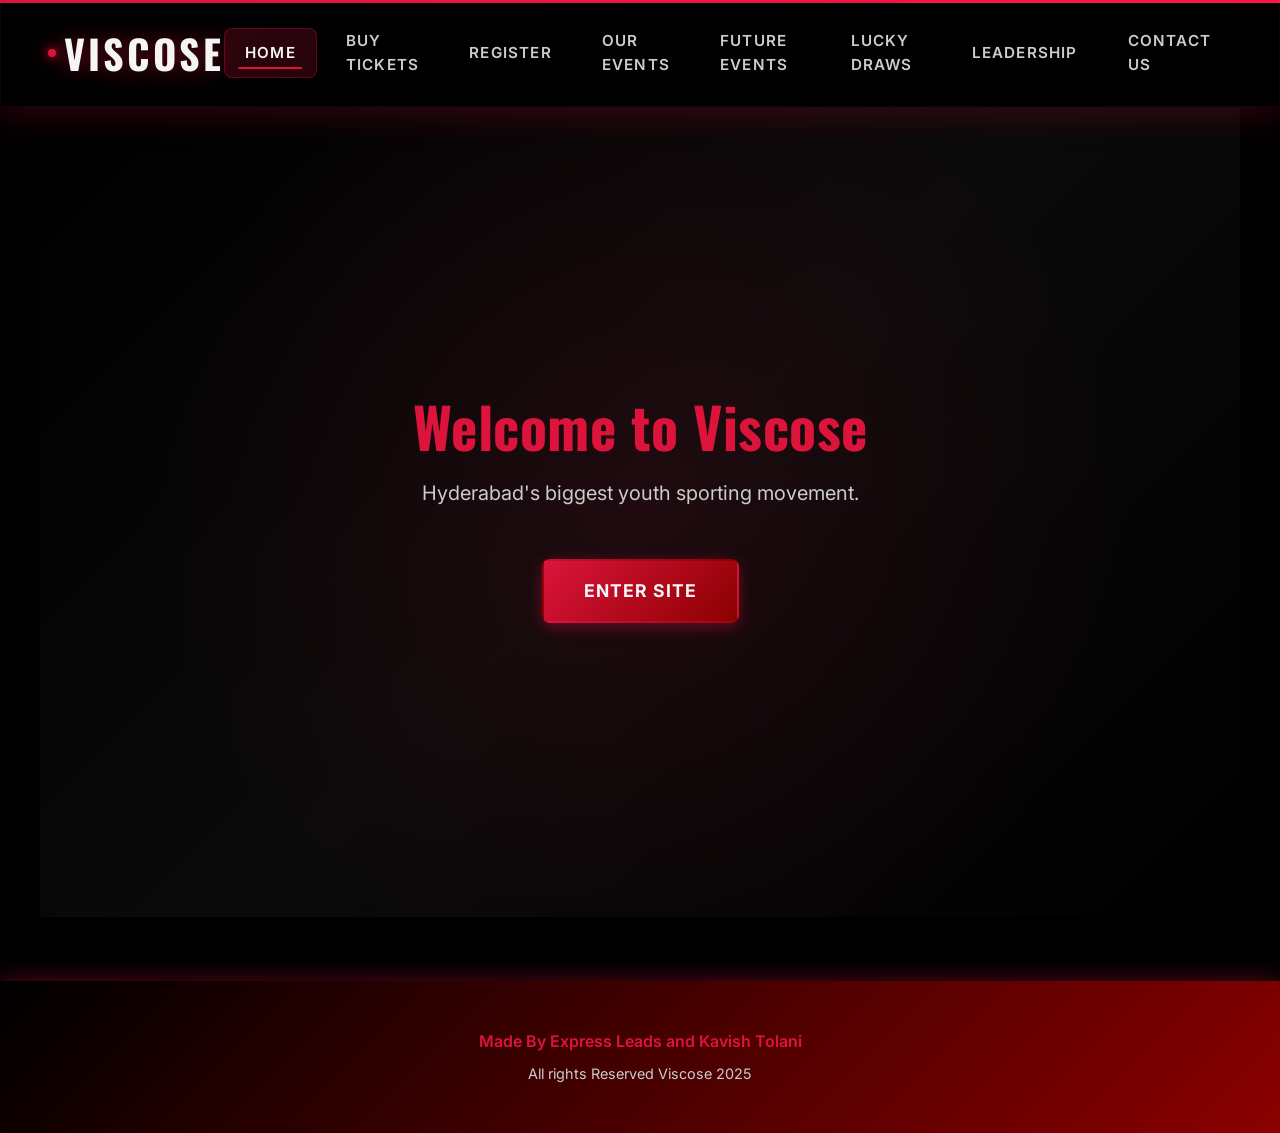
==== commit a3aba72c: "Update index.html" ====
--- a/index.html
+++ b/index.html
@@ -36,8 +36,8 @@
         </div>
     </section>
     <footer>
-        <p>Made By Kavish Tolani</p>
-        <p>All rights reserved Viscose 2025</p>
+        <p>Made By Express Leads and Kavish Tolani</p>
+        <p>All rights Reserved Viscose 2025</p>
     </footer>
 </body>
-</html>+</html>
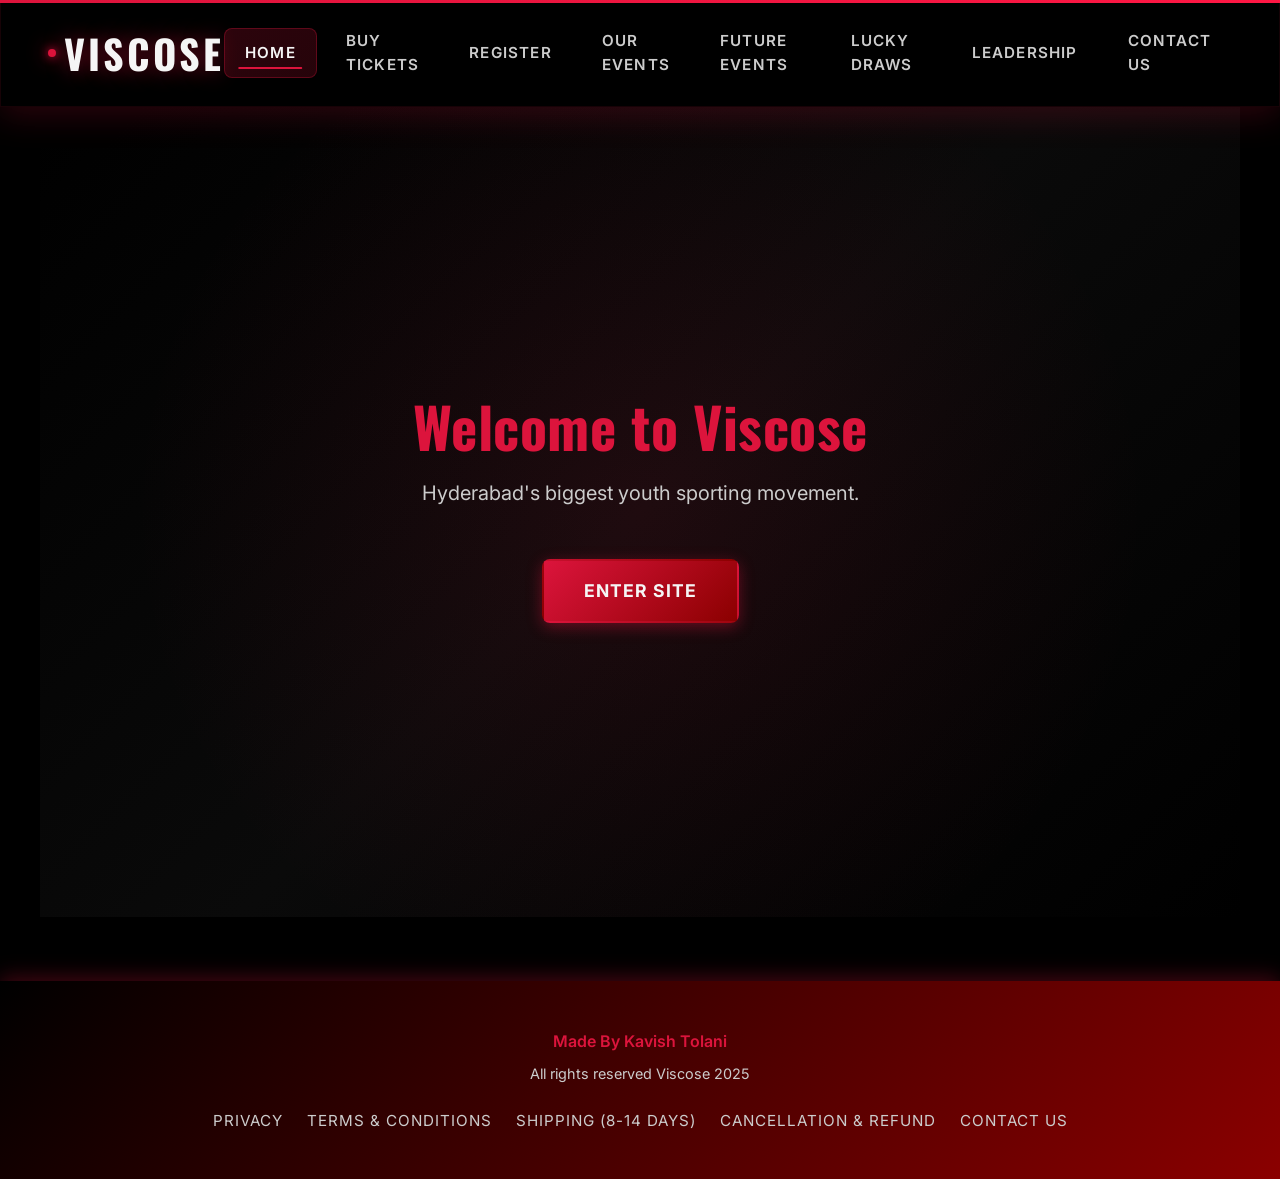
==== commit 4bcf1044: "Add files via upload" ====
--- a/index.html
+++ b/index.html
@@ -36,8 +36,17 @@
         </div>
     </section>
     <footer>
-        <p>Made By Express Leads and Kavish Tolani</p>
-        <p>All rights Reserved Viscose 2025</p>
+        <div class="footer-meta">
+            <p>Made By Kavish Tolani</p>
+            <p>All rights reserved Viscose 2025</p>
+        </div>
+        <div class="footer-links">
+            <a href="privacy.html">Privacy</a>
+            <a href="terms-and-conditions.html">Terms &amp; Conditions</a>
+            <a href="shipping.html">Shipping (8-14 Days)</a>
+            <a href="cancellation-refund.html">Cancellation &amp; Refund</a>
+            <a href="contact-9clothing.html">Contact Us</a>
+        </div>
     </footer>
 </body>
-</html>
+</html>
--- a/styles.css
+++ b/styles.css
@@ -2317,6 +2317,151 @@
     color: var(--text-gray);
 }
 
+/* Policy Pages */
+.policy-hero {
+    padding: 5rem 0;
+    background: var(--dark-gray);
+    text-align: center;
+    position: relative;
+    overflow: hidden;
+}
+
+.policy-hero::before {
+    content: '';
+    position: absolute;
+    inset: 0;
+    background: radial-gradient(circle at center, rgba(220, 20, 60, 0.2) 0%, transparent 70%);
+    pointer-events: none;
+}
+
+.policy-hero .section-container {
+    position: relative;
+    z-index: 1;
+    max-width: 800px;
+}
+
+.policy-hero h1 {
+    margin-bottom: 1rem;
+}
+
+.policy-hero p {
+    font-size: 1.2rem;
+    color: var(--text-light);
+    margin-bottom: 0;
+}
+
+.policy-tag {
+    display: inline-block;
+    padding: 0.35rem 1rem;
+    margin-bottom: 1rem;
+    text-transform: uppercase;
+    letter-spacing: 1.5px;
+    font-weight: 700;
+    border-radius: 999px;
+    background: rgba(220, 20, 60, 0.15);
+    border: 1px solid rgba(220, 20, 60, 0.4);
+    color: var(--primary-red);
+    font-size: 0.9rem;
+}
+
+.policy-details {
+    padding: 4rem 0;
+    background: var(--black);
+}
+
+.policy-grid {
+    display: grid;
+    grid-template-columns: repeat(auto-fit, minmax(260px, 1fr));
+    gap: 2rem;
+    margin-top: 2rem;
+}
+
+.policy-card {
+    background: linear-gradient(135deg, var(--medium-gray) 0%, var(--dark-gray) 100%);
+    border-radius: 12px;
+    border: 2px solid var(--light-gray);
+    padding: 2rem;
+    position: relative;
+    overflow: hidden;
+    transition: var(--transition);
+}
+
+.policy-card::before {
+    content: '';
+    position: absolute;
+    top: 0;
+    left: 0;
+    right: 0;
+    height: 4px;
+    background: linear-gradient(90deg, var(--primary-red), var(--bright-red));
+    transform: scaleX(0);
+    transition: var(--transition);
+}
+
+.policy-card:hover::before {
+    transform: scaleX(1);
+}
+
+.policy-card:hover {
+    transform: translateY(-5px);
+    border-color: var(--primary-red);
+    box-shadow: 0 15px 35px rgba(220, 20, 60, 0.3);
+}
+
+.policy-card h3 {
+    color: var(--primary-red);
+    margin-bottom: 1rem;
+    text-transform: uppercase;
+    letter-spacing: 1px;
+}
+
+.policy-list {
+    list-style: none;
+    margin: 1rem 0 0 0;
+    padding: 0;
+}
+
+.policy-list li {
+    position: relative;
+    padding-left: 1.75rem;
+    margin-bottom: 0.75rem;
+    color: var(--text-gray);
+}
+
+.policy-list li::before {
+    content: '•';
+    position: absolute;
+    left: 0;
+    color: var(--primary-red);
+    font-weight: 700;
+}
+
+.policy-note {
+    margin-top: 2rem;
+    padding: 1.5rem;
+    border-radius: 12px;
+    border: 2px dashed rgba(220, 20, 60, 0.5);
+    background: rgba(220, 20, 60, 0.1);
+    color: var(--text-light);
+}
+
+.policy-contact-info {
+    display: flex;
+    flex-direction: column;
+    gap: 1rem;
+    margin-top: 2rem;
+}
+
+.policy-contact-info a {
+    color: var(--primary-red);
+    font-weight: 700;
+    text-decoration: none;
+}
+
+.policy-contact-info a:hover {
+    color: var(--text-light);
+}
+
 #unlock-section {
     margin-top: 3rem;
     padding: 2rem;
@@ -3143,6 +3288,31 @@
     color: var(--text-gray);
 }
 
+.footer-meta {
+    margin-bottom: 1.5rem;
+}
+
+.footer-links {
+    display: flex;
+    flex-wrap: wrap;
+    justify-content: center;
+    gap: 0.75rem 1.5rem;
+}
+
+.footer-links a {
+    color: var(--text-gray);
+    font-size: 0.95rem;
+    text-transform: uppercase;
+    letter-spacing: 1px;
+    border-bottom: 1px solid transparent;
+    padding-bottom: 0.25rem;
+}
+
+.footer-links a:hover {
+    color: var(--text-light);
+    border-color: var(--primary-red);
+}
+
 /* Animations */
 @keyframes fadeInDown {
     from {
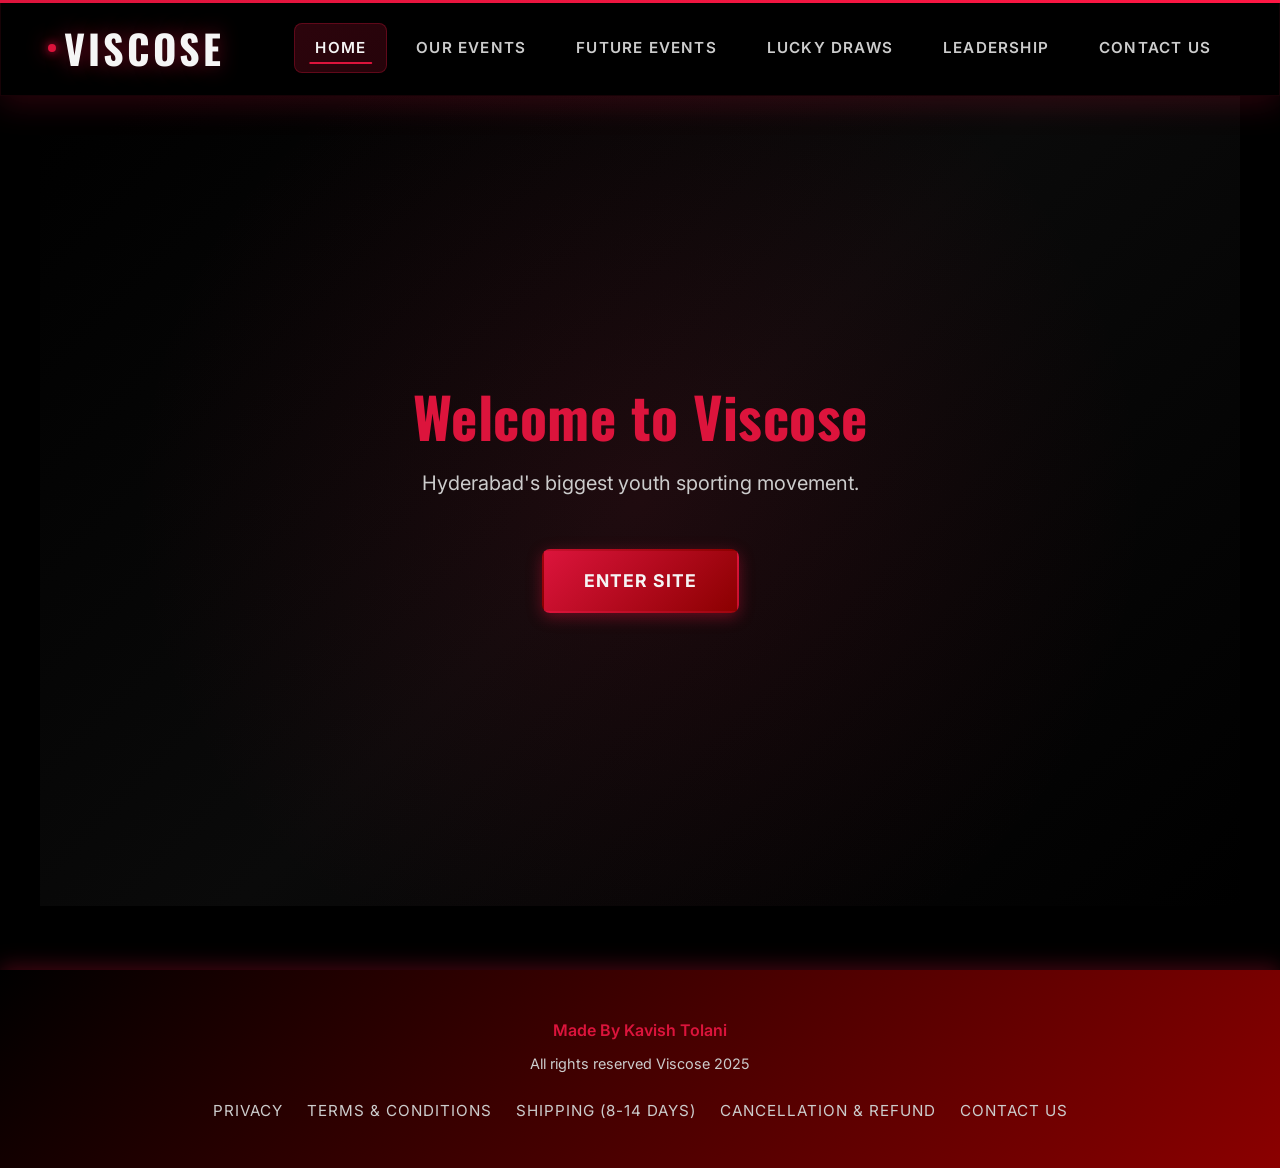
==== commit fdda9957: "Add files via upload" ====
--- a/index.html
+++ b/index.html
@@ -18,8 +18,6 @@
         <nav>
             <ul>
                 <li><a href="home.html">Home</a></li>
-                <li><a href="buy.html">Buy Tickets</a></li>
-                <li><a href="register.html">Register</a></li>
                 <li><a href="our-events.html">Our Events</a></li>
                 <li><a href="events.html">Future Events</a></li>
                 <li><a href="lucky-draws.html">Lucky Draws</a></li>
